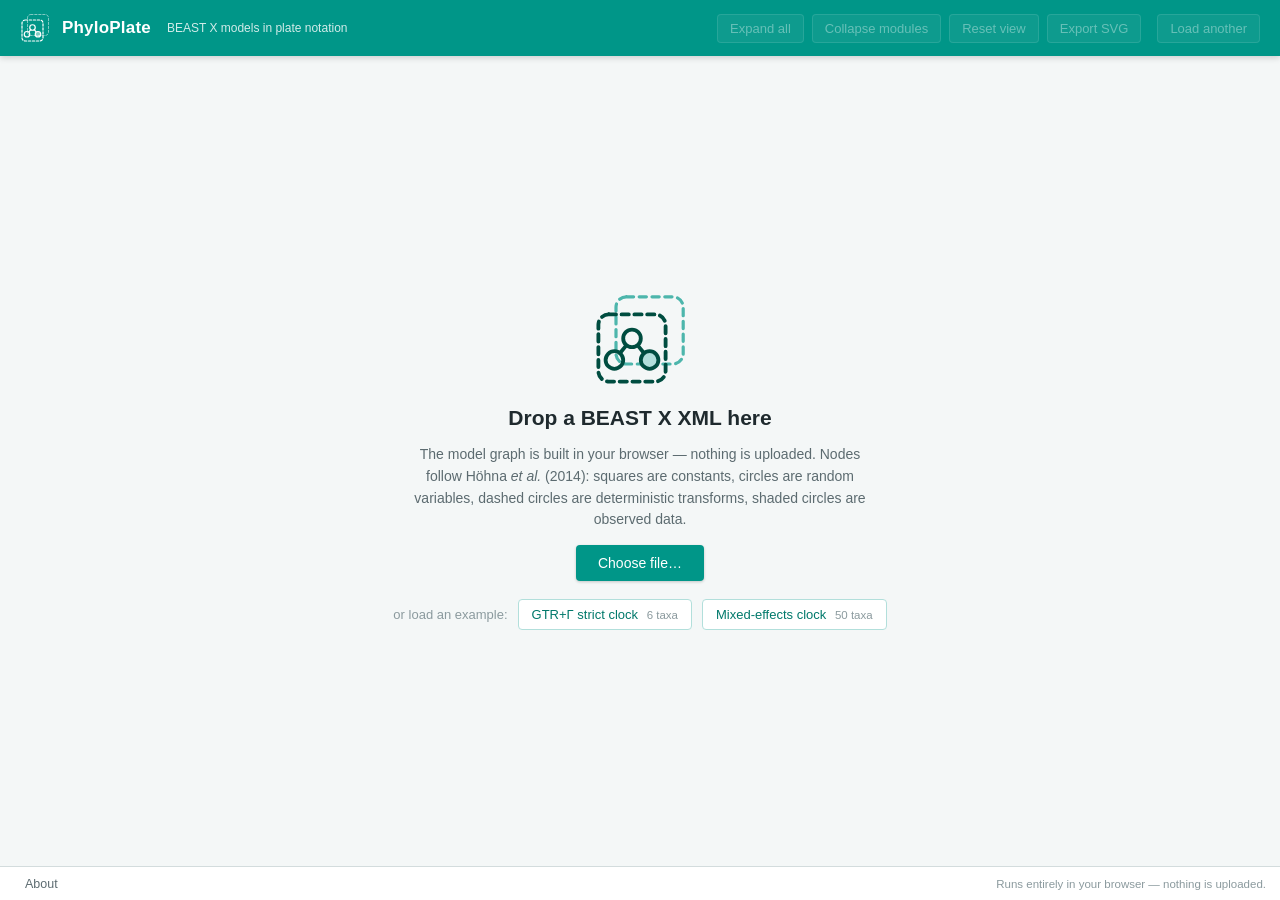
==== index.html @ 96312101 "add About tab" ====
<!DOCTYPE html>
<html lang="en">
<head>
<meta charset="utf-8">
<meta name="viewport" content="width=device-width, initial-scale=1">
<title>PhyloPlate — BEAST X model viewer</title>
<meta name="description" content="Turn a BEAST X XML into a plate diagram and the
  written-out probabilistic model, in your browser.">

<link rel="icon" href="favicon.ico" sizes="16x16 32x32 48x48">
<link rel="icon" href="assets/icon.svg" type="image/svg+xml">
<link rel="apple-touch-icon" href="assets/apple-touch-icon.png">

<meta property="og:type" content="website">
<meta property="og:title" content="PhyloPlate">
<meta property="og:description" content="Bayesian phylogenetic models from BEAST X
  XML, as plate diagrams and probabilistic notation.">
<meta property="og:image" content="https://sebastianduchene.github.io/phyloplate/assets/og-image.png">
<meta property="og:url" content="https://sebastianduchene.github.io/phyloplate/">
<meta name="twitter:card" content="summary_large_image">

<link rel="stylesheet" href="css/style.css">
</head>
<body>

<!-- Shown until app.js evaluates.  If the page is opened over file:// the
     browser blocks ES modules and no script runs at all, so this stays up
     and explains why instead of leaving a dead-looking page. -->
<div class="boot" id="boot">
  <div class="boot-card">
    <img src="assets/logo.svg" alt="" width="52" height="52" class="boot-mark">
    <h2>PhyloPlate did not start</h2>
    <p id="boot-why">
      This page is being opened directly from disk (<code>file://</code>).
      Browsers refuse to load ES modules over <code>file://</code>, so none of
      the app's code ran.
    </p>
    <p>Serve the folder over http instead:</p>
    <pre>cd <span id="boot-dir">app</span>
./serve.sh</pre>
    <p class="boot-foot">then open the <code>http://localhost:…</code> address it prints.</p>
  </div>
</div>

<div class="app">

  <header class="bar">
    <a class="brand" href="https://github.com/sebastianduchene/phyloplate"
       target="_blank" rel="noopener noreferrer"
       title="PhyloPlate on GitHub" aria-label="PhyloPlate on GitHub">
      <img src="assets/logo-reversed.svg" alt="" width="30" height="30">
    </a>
    <h1>PhyloPlate</h1>
    <span class="sub">BEAST X models in plate notation</span>

    <nav class="tabs" id="tabs" hidden>
      <button class="tab active" data-tab="diagram">Diagram</button>
      <button class="tab" data-tab="notation">Notation</button>
    </nav>

    <span class="spacer"></span>
    <span class="tab-tools" data-for="diagram">
      <button id="btn-expand" disabled>Expand all</button>
      <button id="btn-collapse" disabled>Collapse modules</button>
      <button id="btn-reset" disabled>Reset view</button>
      <button id="btn-svg" disabled>Export SVG</button>
    </span>
    <span class="tab-tools" data-for="notation" hidden>
      <button id="btn-latex">Copy LaTeX</button>
    </span>
    <button id="btn-clear" disabled>Load another</button>
  </header>

  <div class="main">
    <aside id="aside" class="empty">
      <h2>Model</h2>
      <div class="meta-grid" id="meta"></div>

      <div class="diagram-only">
      <h2>Modules</h2>
      <div class="mod-list" id="modules"></div>
      <div class="hint">Click a module to collapse it into a single box, as in
        Fig. 8a of Höhna et al. Click the box again to expand.</div>

      <h2>View</h2>
      <label class="toggle"><input type="checkbox" id="chk-modules">
        Module outlines</label>
      <label class="toggle"><input type="checkbox" id="chk-machinery">
        Statistics &amp; gradients</label>
      <div class="hint">Logged summary statistics and HMC gradient elements are
        inference machinery, not part of the generative model.</div>

      <h2>Legend</h2>
      <div class="legend" id="legend"></div>
      </div>
    </aside>

    <div class="canvas" id="canvas">
      <svg id="svg"></svg>
      <div class="notation-pane" id="notation" hidden></div>
      <div class="drop" id="drop">
        <img class="drop-mark" src="assets/logo.svg" alt="" width="96" height="96">
        <h2>Drop a BEAST X XML here</h2>
        <p>The model graph is built in your browser — nothing is uploaded.
           Nodes follow Höhna <i>et al.</i> (2014): squares are constants,
           circles are random variables, dashed circles are deterministic
           transforms, shaded circles are observed data.</p>
        <button class="browse" id="btn-browse">Choose file…</button>
        <div class="examples">
          <span>or load an example:</span>
          <button class="example" data-example="gtr-strict-clock-6taxa.xml">
            GTR+Γ strict clock <em>6 taxa</em></button>
          <button class="example" data-example="sim_local_MEclock_MCMC_HMCtuned.xml">
            Mixed-effects clock <em>50 taxa</em></button>
        </div>
        <input type="file" id="file" accept=".xml,text/xml" hidden>
        <div class="err" id="err" hidden></div>
      </div>
    </div>
  </div>

  <!-- Bottom bar.  Each tab opens the <dialog> whose id is `dlg-` + its
       data-dialog, so another panel is markup only. -->
  <footer class="foot">
    <button class="foot-tab" data-dialog="about">About</button>
    <span class="foot-note">Runs entirely in your browser — nothing is uploaded.</span>
  </footer>
</div>

<dialog class="modal" id="dlg-about" aria-labelledby="dlg-about-title">
  <div class="modal-head">
    <img src="assets/logo-reversed.svg" alt="" width="26" height="26">
    <h2 id="dlg-about-title">About PhyloPlate</h2>
    <button class="modal-close" aria-label="Close">&times;</button>
  </div>
  <div class="modal-body">
    <p><b>PhyloPlate</b> turns a BEAST X XML into a readable model. Drop a file
      on the page and read the model back two ways: as a <b>plate diagram</b> in
      the notation of H&ouml;hna <i>et al.</i> (2014), and as the <b>written-out
      probabilistic model</b> &mdash; posterior factorisation, likelihood,
      priors, and deterministic transforms.</p>

    <p>A BEAST XML says exactly what the model is, and says it almost
      unreadably. The generative structure &mdash; what depends on what, which
      variables are sampled, which are transforms, where the data attaches
      &mdash; is spread across a few hundred lines of nested elements and
      <code>idref</code> references. PhyloPlate recovers that structure and
      draws it.</p>

    <p>The graph is built generically from the XML rather than by
      pattern-matching known models, so unfamiliar components still draw; they
      fall back to generic labels where no symbol is known. The notation view
      reuses that same graph &mdash; a factor's conditioning set is just its
      parents in the DAG &mdash; so the two views cannot drift apart.
      <b>Copy LaTeX</b> puts the whole model on the clipboard, ready to paste
      into a manuscript.</p>

    <p>Everything runs in your browser. Your XML is never uploaded; the page has
      no back end and makes no network requests once loaded.</p>

    <h3>Scope</h3>
    <p>PhyloPlate reads <b>BEAST X / BEAST 1.x</b>, the dialect BEAUti v10
      emits. BEAST2 files use the same <code>&lt;beast&gt;</code> root but a
      <code>spec="&hellip;"</code> attribute style; they are detected and
      reported rather than drawn as an empty graph. The layout is heuristic
      &mdash; large models draw correctly, but may need dragging before they are
      presentable.</p>

    <h3>Citation</h3>
    <p class="modal-cite">The notation is from H&ouml;hna S., Heath T.A.,
      Boussau B., Landis M.J., Ronquist F., Huelsenbeck J.P. (2014)
      Probabilistic graphical model representation in phylogenetics.
      <i>Systematic Biology</i> 63(5):753&ndash;771.
      <a href="https://doi.org/10.1093/sysbio/syu039" target="_blank"
         rel="noopener noreferrer">doi:10.1093/sysbio/syu039</a></p>

    <p class="modal-links">
      <a href="https://github.com/sebastianduchene/phyloplate" target="_blank"
         rel="noopener noreferrer">Source code</a>
      <a href="https://beast.community/" target="_blank"
         rel="noopener noreferrer">BEAST X</a>
      <a href="https://github.com/sebastianduchene/phyloplate/blob/main/LICENSE"
         target="_blank" rel="noopener noreferrer">MIT licence</a>
    </p>
  </div>
</dialog>

<div class="tooltip" id="tooltip"></div>

<script src="js/d3.v7.min.js"></script>
<script type="module" src="js/app.js"></script>
</body>
</html>
---- css/style.css ----
/* Palette: Material teal primary / orange accent, as used by Beastiary
   (mkdocs-material, data-md-color-primary="teal" accent="orange"). */

:root {
  --teal-900: #004d40;
  --teal-700: #00796b;
  --teal-600: #00897b;
  --teal-500: #009688;
  --teal-300: #4db6ac;
  --teal-100: #b2dfdb;
  --teal-50:  #e0f2f1;

  --orange:      #ff9100;
  --orange-dark: #e07c00;
  --orange-soft: #fff3e0;

  --fg:      #1f2a2e;
  --fg-mute: #5c6b70;
  --fg-faint:#8b9a9e;
  --bg:      #ffffff;
  --bg-soft: #f4f7f7;
  --bg-sink: #eceff0;
  --line:    #d3dcdd;

  --font: -apple-system, BlinkMacSystemFont, "Segoe UI", Roboto, Helvetica,
          Arial, sans-serif;
  --mono: ui-monospace, "SF Mono", "Roboto Mono", Menlo, Consolas, monospace;
}

* { box-sizing: border-box; }

html, body {
  margin: 0; height: 100%;
  font-family: var(--font);
  color: var(--fg);
  background: var(--bg-soft);
  -webkit-font-smoothing: antialiased;
}

/* ------------------------------------------------------------------ boot */

.boot {
  position: fixed; inset: 0; z-index: 1000;
  display: flex; align-items: center; justify-content: center;
  background: var(--bg-soft); padding: 32px;
}
.boot-card {
  max-width: 560px; background: var(--bg); border: 1px solid var(--line);
  border-top: 4px solid var(--orange); border-radius: 6px;
  padding: 28px 32px; box-shadow: 0 4px 18px rgba(0,0,0,.08);
}
.boot-card .boot-mark { display: block; margin-bottom: 14px; }
.boot-card h2 { margin: 0 0 14px; font-size: 20px; color: var(--teal-900); }
.boot-card p { margin: 0 0 12px; font-size: 14px; line-height: 1.6; color: var(--fg-mute); }
.boot-card code {
  font-family: var(--mono); font-size: 12.5px;
  background: var(--bg-sink); padding: 1px 5px; border-radius: 3px; color: var(--fg);
}
.boot-card pre {
  font-family: var(--mono); font-size: 13px; line-height: 1.6;
  background: #16292c; color: #eaf1f1; padding: 14px 16px;
  border-radius: 4px; overflow-x: auto; margin: 0 0 12px;
}
.boot-card .boot-foot { margin: 0; font-size: 13px; }

.fatal {
  position: fixed; left: 0; right: 0; bottom: 0; z-index: 900;
  background: #8b2f27; color: #fff; padding: 12px 20px;
  font-size: 13px; line-height: 1.5; cursor: pointer;
  box-shadow: 0 -2px 10px rgba(0,0,0,.2);
}

/* ------------------------------------------------------------------ shell */

.app { display: flex; flex-direction: column; height: 100%; }

header.bar {
  display: flex; align-items: center; gap: 16px;
  padding: 0 20px; height: 56px; flex: 0 0 56px;
  background: var(--teal-500);
  color: #fff;
  box-shadow: 0 2px 6px rgba(0,0,0,.16);
  z-index: 20;
}

header.bar .brand {
  display: flex; align-items: center; justify-content: center;
  flex: 0 0 38px; height: 38px; margin: 0 -4px;
  border-radius: 6px; text-decoration: none;
  transition: background .12s, opacity .12s;
}
header.bar .brand:hover { background: rgba(255,255,255,.16); }
header.bar .brand:focus-visible {
  outline: 2px solid #fff; outline-offset: 1px; background: rgba(255,255,255,.16);
}
header.bar .brand img { display: block; }
header.bar h1 {
  font-size: 17px; font-weight: 600; margin: 0 0 0 -4px; letter-spacing: .2px;
}
header.bar .sub { font-size: 12px; opacity: .82; font-weight: 400; }
header.bar .spacer { flex: 1; }

header.bar button {
  font: inherit; font-size: 13px;
  background: rgba(255,255,255,.14);
  color: #fff; border: 1px solid rgba(255,255,255,.28);
  border-radius: 4px; padding: 6px 12px; cursor: pointer;
  transition: background .12s;
}
header.bar button:hover { background: rgba(255,255,255,.26); }
header.bar button:disabled { opacity: .4; cursor: default; }

/* tabs -------------------------------------------------------------------- */

nav.tabs { display: flex; gap: 2px; align-self: stretch; margin-left: 10px; }
/* an author `display` beats the UA rule for [hidden], so restate it */
nav.tabs[hidden] { display: none; }
nav.tabs .tab {
  background: none; border: 0; border-bottom: 3px solid transparent;
  color: rgba(255,255,255,.72); font: inherit; font-size: 13.5px;
  padding: 0 16px; cursor: pointer; border-radius: 0;
  transition: color .12s, border-color .12s;
}
nav.tabs .tab:hover { background: rgba(255,255,255,.1); color: #fff; }
nav.tabs .tab.active {
  color: #fff; font-weight: 600; border-bottom-color: var(--orange);
}

.tab-tools { display: flex; gap: 8px; }
.tab-tools[hidden] { display: none; }

.main { display: flex; flex: 1; min-height: 0; }

/* ------------------------------------------------------------------ aside */

aside {
  width: 288px; flex: 0 0 288px; overflow-y: auto;
  background: var(--bg); border-right: 1px solid var(--line);
  padding: 18px 18px 40px;
}
aside.empty { display: none; }

aside h2 {
  font-size: 11px; text-transform: uppercase; letter-spacing: .9px;
  color: var(--teal-700); margin: 22px 0 9px; font-weight: 700;
}
aside h2:first-child { margin-top: 0; }

.meta-grid { display: grid; grid-template-columns: auto 1fr; gap: 4px 12px; font-size: 12.5px; }
.meta-grid span { color: var(--fg-mute); }
.meta-grid b { font-weight: 600; font-family: var(--mono); font-size: 12px; }

.mod-list { display: flex; flex-direction: column; gap: 5px; }
.mod-item {
  display: flex; align-items: center; gap: 9px;
  padding: 7px 10px; border-radius: 4px; cursor: pointer;
  border: 1px solid var(--line); background: var(--bg);
  font-size: 13px; transition: border-color .12s, background .12s;
}
.mod-item:hover { border-color: var(--teal-300); background: var(--teal-50); }
.mod-item.collapsed { background: var(--orange-soft); border-color: var(--orange); }
.mod-item .swatch { width: 11px; height: 11px; border-radius: 3px; flex: 0 0 11px; }
.mod-item .name { flex: 1; }
.mod-item .count {
  font-family: var(--mono); font-size: 11px; color: var(--fg-faint);
  background: var(--bg-sink); border-radius: 9px; padding: 1px 7px;
}

.legend { display: flex; flex-direction: column; gap: 9px; font-size: 12.5px; }
.legend .row { display: flex; align-items: center; gap: 11px; }
.legend svg { flex: 0 0 34px; }
.legend .desc { color: var(--fg-mute); line-height: 1.35; }
.legend .desc b { color: var(--fg); font-weight: 600; display: block; }

.toggle { display: flex; align-items: center; gap: 8px; font-size: 13px; cursor: pointer; margin: 6px 0; }
.toggle input { accent-color: var(--teal-500); width: 15px; height: 15px; cursor: pointer; }

.hint { font-size: 12px; color: var(--fg-faint); line-height: 1.5; margin-top: 6px; }

/* ------------------------------------------------------------------ canvas */

.canvas { position: relative; flex: 1; min-width: 0; background: var(--bg-soft); }
.canvas svg { width: 100%; height: 100%; display: block; cursor: grab; }
.canvas svg:active { cursor: grabbing; }

/* dropzone ---------------------------------------------------------------- */

.drop {
  position: absolute; inset: 0; display: flex; flex-direction: column;
  align-items: center; justify-content: center; gap: 14px; text-align: center;
  background: var(--bg-soft); z-index: 10; padding: 40px;
}
.drop h2 { margin: 0; font-size: 21px; font-weight: 600; }
.drop p { margin: 0; color: var(--fg-mute); font-size: 14px; max-width: 460px; line-height: 1.55; }
.drop .browse {
  font: inherit; font-size: 14px; font-weight: 500;
  background: var(--teal-500); color: #fff; border: 0; border-radius: 4px;
  padding: 10px 22px; cursor: pointer; box-shadow: 0 1px 3px rgba(0,0,0,.2);
  transition: background .12s;
}
.drop .browse:hover { background: var(--teal-600); }
.drop .drop-mark {
  display: block; margin-bottom: 4px;
  transition: transform .15s ease;
}

.drop .examples {
  display: flex; align-items: center; gap: 10px; flex-wrap: wrap;
  justify-content: center; margin-top: 4px;
}
.drop .examples > span { font-size: 13px; color: var(--fg-faint); }
.drop .example {
  font: inherit; font-size: 13px; color: var(--teal-700);
  background: var(--bg); border: 1px solid var(--teal-100);
  border-radius: 4px; padding: 7px 13px; cursor: pointer;
  transition: border-color .12s, background .12s;
}
.drop .example:hover { border-color: var(--teal-500); background: var(--teal-50); }
.drop .example em {
  font-style: normal; color: var(--fg-faint); font-size: 11.5px; margin-left: 5px;
}

.canvas.dragover .drop { background: var(--teal-50); }
.canvas.dragover .drop .drop-mark { transform: scale(1.06); }

.err {
  margin-top: 10px; padding: 11px 15px; border-radius: 4px; max-width: 520px;
  background: #fdecea; border: 1px solid #f5c6c2; color: #8b2f27;
  font-size: 13px; line-height: 1.5; text-align: left;
}

/* ------------------------------------------------------------------ graph */

.plate-rect {
  fill: none; stroke: var(--fg-mute); stroke-width: 1.6;
  stroke-dasharray: 7 5;
}
.plate-rect.plate-tree { stroke: var(--teal-700); stroke-dasharray: 10 5; stroke-width: 2; }
.plate-label {
  font-family: var(--font); font-size: 12px; font-style: italic;
  fill: var(--fg-mute);
}

.hull-shape {
  fill: var(--teal-500); fill-opacity: .06;
  stroke: var(--teal-300); stroke-opacity: .55; stroke-width: 1.2;
}
.hull-label {
  font-family: var(--font); font-size: 11px; font-weight: 700;
  letter-spacing: .7px; text-transform: uppercase;
  fill: var(--teal-700); fill-opacity: .8;
}

.edge { fill: none; stroke: #7a8a8e; stroke-width: 1.5; }
.edge-dashed { stroke-dasharray: 5 4; }
.edge.hi { stroke: var(--orange); stroke-width: 2.4; }
.edge.dim { stroke-opacity: .13; }
.arrow { fill: #7a8a8e; }
.arrow-hi { fill: var(--orange); }
.arrow-dim { fill: #7a8a8e; fill-opacity: .13; }

.node { cursor: grab; }
.node.dragging { cursor: grabbing; }
.node.dim { opacity: .2; }
.node:hover .node-shape { stroke: var(--orange); stroke-width: 2.6; }

.node-shape { fill: #fff; stroke: var(--teal-900); stroke-width: 1.8; }
.node-stochastic .node-shape { fill: #fff; }
.node-constant .node-shape { fill: #fff; stroke: var(--fg); stroke-width: 1.6; }
.node-deterministic .node-shape { fill: #fff; stroke-dasharray: 4.5 3.5; }
.node-clamped .node-shape { fill: var(--teal-100); }
.node-clamped .node-inner { fill: none; stroke: var(--teal-700); stroke-width: 1; }
.node-factor .node-shape { fill: var(--orange-soft); stroke: var(--orange-dark); stroke-width: 1.6; }
.node-module .node-shape { fill: var(--teal-500); stroke: var(--teal-700); stroke-width: 2; }

.node-text {
  font-family: var(--font); font-size: 13px; fill: var(--fg);
  pointer-events: none; user-select: none;
}
.node-module .node-text { fill: #fff; font-weight: 600; font-size: 14px; }
.node-module .node-sub { font-size: 10px; font-weight: 400; fill: rgba(255,255,255,.85); }
.node-caption { font-size: 10.5px; fill: var(--fg-mute); font-family: var(--mono); }
.node-factor .node-text { font-size: 11.5px; fill: var(--orange-dark); font-weight: 600; }
.node-constant .node-text { font-size: 11px; font-family: var(--mono); }

/* ------------------------------------------------------------------ notation */

.notation-pane {
  position: absolute; inset: 0; overflow-y: auto;
  background: var(--bg-soft); padding: 34px 40px 80px;
}
.notation-pane[hidden] { display: none; }

.notation { max-width: 900px; margin: 0 auto; }

.notation section { margin-bottom: 36px; }
.notation h3 {
  font-size: 11px; text-transform: uppercase; letter-spacing: 1px;
  color: var(--teal-700); font-weight: 700;
  margin: 0 0 12px; padding-bottom: 7px;
  border-bottom: 1px solid var(--line);
}
.notation .note {
  font-size: 12.5px; color: var(--fg-mute); line-height: 1.6; margin: 10px 0 0;
}
.notation .note code {
  font-family: var(--mono); font-size: 11.5px;
  background: var(--bg-sink); padding: 1px 5px; border-radius: 3px;
}

/* the posterior equation */
.eq-wrap {
  overflow-x: auto; background: var(--bg); border: 1px solid var(--line);
  border-left: 3px solid var(--teal-500); border-radius: 4px; padding: 18px 20px;
}
.eq {
  font-family: Georgia, "Times New Roman", serif; font-size: 16px;
  line-height: 1.9; white-space: nowrap; color: var(--fg);
}

/* one distributional statement per row */
.stmts { display: flex; flex-direction: column; }
.stmt {
  display: grid; grid-template-columns: minmax(58px, auto) 26px 1fr auto;
  align-items: baseline; gap: 10px;
  padding: 7px 10px; border-radius: 4px;
  font-family: Georgia, "Times New Roman", serif; font-size: 15px;
}
.stmts .row { border-radius: 4px; }
.stmts .row:nth-child(odd) { background: rgba(0,150,136,.04); }
.stmt .lhs { text-align: right; font-style: italic; color: var(--teal-900); }
.stmt .op { text-align: center; color: var(--fg-faint); font-style: normal; }
.stmt .rhs { color: var(--fg); }
.stmt .rhs em { font-size: 12px; color: var(--fg-faint); }
.stmt .src {
  font-family: var(--mono); font-size: 10.5px; color: var(--fg-faint);
  justify-self: end; white-space: nowrap; padding-left: 14px;
}

.form {
  margin: 0 10px 8px 88px; padding: 8px 12px;
  background: var(--orange-soft); border-left: 2px solid var(--orange);
  border-radius: 0 4px 4px 0;
  font-family: Georgia, "Times New Roman", serif; font-size: 14px;
}
.form-note {
  display: block; margin-top: 5px;
  font-family: var(--font); font-size: 11.5px; color: var(--fg-mute);
  line-height: 1.5;
}

/* symbol glossary */
table.glossary { border-collapse: collapse; width: 100%; font-size: 12.5px; }
table.glossary th {
  text-align: left; font-size: 10.5px; text-transform: uppercase;
  letter-spacing: .6px; color: var(--fg-faint); font-weight: 600;
  padding: 6px 10px; border-bottom: 1px solid var(--line);
}
table.glossary td { padding: 6px 10px; border-bottom: 1px solid var(--bg-sink); }
table.glossary tr:hover td { background: var(--teal-50); }
.g-sym {
  font-family: Georgia, "Times New Roman", serif; font-size: 15px;
  font-style: italic; color: var(--teal-900); white-space: nowrap;
}
.g-id, .g-el { font-family: var(--mono); font-size: 11.5px; }
.g-el, .g-kind { color: var(--fg-mute); }

/* ------------------------------------------------------------------ footer */

footer.foot {
  display: flex; align-items: center;
  flex: 0 0 34px; height: 34px; padding: 0 14px 0 10px;
  background: var(--bg); border-top: 1px solid var(--line);
  z-index: 20;
}

footer.foot .foot-tab {
  align-self: stretch; margin-top: -1px;   /* the indicator sits on the border */
  font: inherit; font-size: 12.5px; color: var(--fg-mute);
  background: none; border: 0; border-top: 2px solid transparent;
  padding: 0 15px; cursor: pointer;
  transition: color .12s, background .12s, border-color .12s;
}
footer.foot .foot-tab:hover { color: var(--teal-700); background: var(--bg-soft); }
footer.foot .foot-tab.open {
  color: var(--teal-700); font-weight: 600; border-top-color: var(--orange);
}

footer.foot .foot-note {
  margin-left: auto; font-size: 11.5px; color: var(--fg-faint);
}

/* ------------------------------------------------------------------ modal */

dialog.modal {
  width: min(660px, calc(100vw - 40px));
  max-height: calc(100vh - 72px);
  padding: 0; border: 0; border-radius: 6px;
  background: var(--bg); color: var(--fg);
  box-shadow: 0 12px 44px rgba(0,0,0,.3);
  overflow: hidden;
}
dialog.modal::backdrop { background: rgba(10,32,35,.46); }

.modal-head {
  display: flex; align-items: center; gap: 12px;
  padding: 13px 16px; background: var(--teal-500); color: #fff;
}
.modal-head img { display: block; }
.modal-head h2 { flex: 1; margin: 0; font-size: 16px; font-weight: 600; }
.modal-close {
  flex: 0 0 28px; width: 28px; height: 28px;
  font: inherit; font-size: 19px; line-height: 1;
  background: rgba(255,255,255,.14); color: #fff;
  border: 1px solid rgba(255,255,255,.28); border-radius: 4px;
  cursor: pointer; transition: background .12s;
}
.modal-close:hover { background: rgba(255,255,255,.26); }

.modal-body {
  overflow-y: auto; max-height: calc(100vh - 72px - 54px);
  padding: 20px 24px 24px;
  font-size: 13.5px; line-height: 1.62; color: var(--fg-mute);
}
.modal-body p { margin: 0 0 13px; }
.modal-body p:last-child { margin-bottom: 0; }
.modal-body b { color: var(--fg); font-weight: 600; }
.modal-body a { color: var(--teal-700); }
.modal-body code {
  font-family: var(--mono); font-size: 12px; color: var(--fg);
  background: var(--bg-sink); padding: 1px 5px; border-radius: 3px;
}
.modal-body h3 {
  font-size: 11px; text-transform: uppercase; letter-spacing: .9px;
  color: var(--teal-700); font-weight: 700; margin: 22px 0 9px;
  padding-bottom: 6px; border-bottom: 1px solid var(--line);
}
.modal-cite {
  padding: 11px 14px; border-left: 3px solid var(--teal-500);
  background: var(--bg-soft); border-radius: 0 4px 4px 0; font-size: 13px;
}
.modal-links {
  display: flex; flex-wrap: wrap; gap: 20px;
  margin-top: 18px; padding-top: 14px; border-top: 1px solid var(--line);
  font-size: 13px;
}

/* ------------------------------------------------------------------ tooltip */

.tooltip {
  position: fixed; z-index: 100; pointer-events: none;
  opacity: 0; transition: opacity .1s;
  background: #16292c; color: #eaf1f1;
  border-radius: 5px; padding: 10px 13px;
  font-size: 12px; line-height: 1.45; max-width: 380px;
  box-shadow: 0 6px 20px rgba(0,0,0,.3);
}
.tooltip.visible { opacity: 1; }
.tooltip .tt-title {
  font-family: var(--mono); font-size: 12.5px; font-weight: 600;
  color: var(--teal-100); margin-bottom: 6px;
  border-bottom: 1px solid rgba(255,255,255,.14); padding-bottom: 5px;
  word-break: break-all;
}
.tooltip .tt-row { display: flex; gap: 10px; }
.tooltip .tt-row span {
  flex: 0 0 68px; color: #8fa8ab; font-size: 11px; text-transform: uppercase;
  letter-spacing: .4px; padding-top: 1px;
}
.tooltip .tt-row b { font-weight: 500; word-break: break-word; flex: 1; }
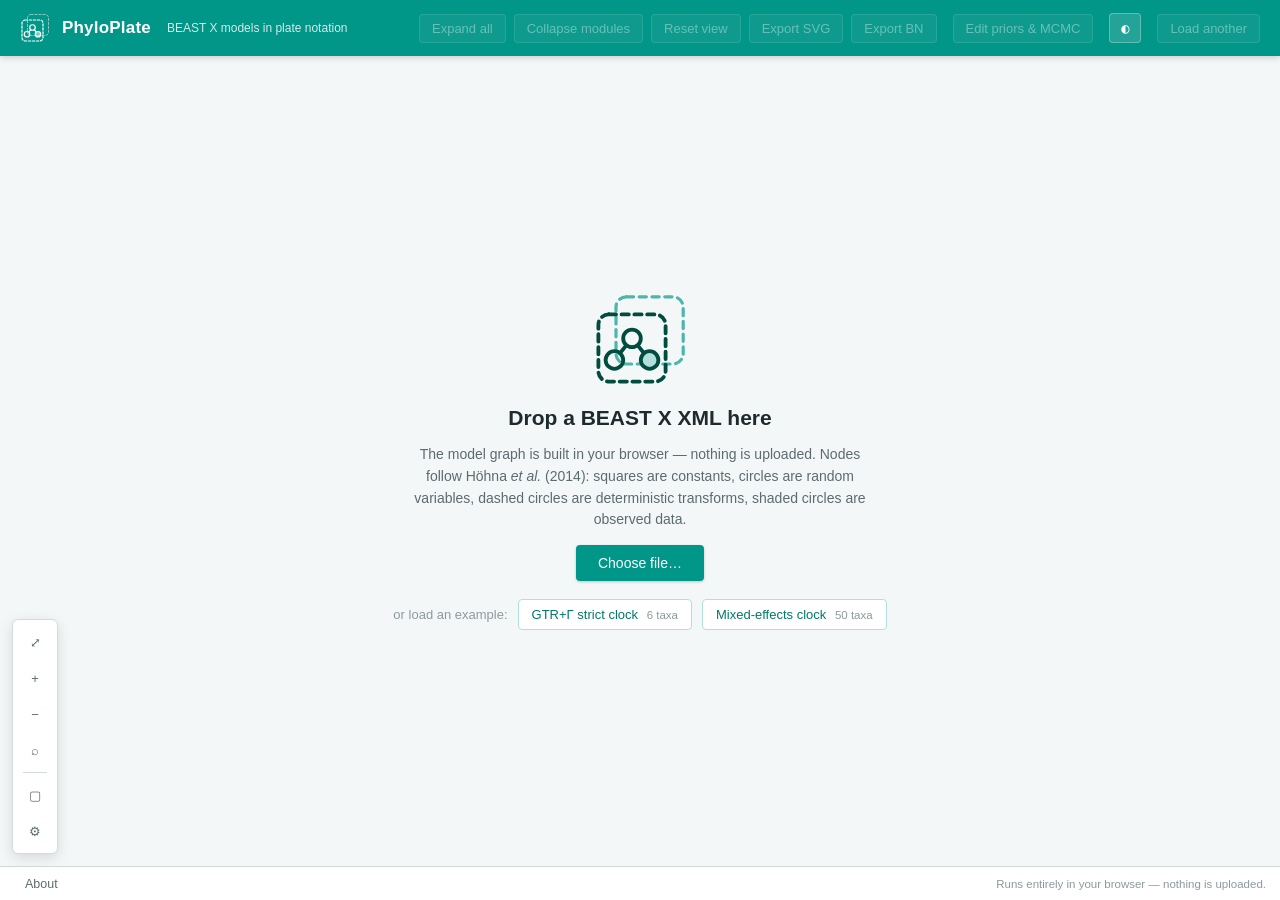
==== commit 7be5757b: "Add MCMC editor and extras; refresh viewer - Add js/mcmc-editor.js: prior/operator/MCMC editor that " ====
--- a/index.html
+++ b/index.html
@@ -45,6 +45,7 @@
 <div class="app">
 
   <header class="bar">
+    <button class="aside-toggle" id="btn-aside" aria-label="Toggle sidebar">≡</button>
     <a class="brand" href="https://github.com/sebastianduchene/phyloplate"
        target="_blank" rel="noopener noreferrer"
        title="PhyloPlate on GitHub" aria-label="PhyloPlate on GitHub">
@@ -52,10 +53,13 @@
     </a>
     <h1>PhyloPlate</h1>
     <span class="sub">BEAST X models in plate notation</span>
+    <span class="filename" id="filename" hidden></span>
 
     <nav class="tabs" id="tabs" hidden>
       <button class="tab active" data-tab="diagram">Diagram</button>
+      <button class="tab" data-tab="source">Source</button>
       <button class="tab" data-tab="notation">Notation</button>
+      <button class="tab" data-tab="compare" id="tab-compare" hidden>Compare</button>
     </nav>
 
     <span class="spacer"></span>
@@ -64,15 +68,25 @@
       <button id="btn-collapse" disabled>Collapse modules</button>
       <button id="btn-reset" disabled>Reset view</button>
       <button id="btn-svg" disabled>Export SVG</button>
+      <button id="btn-bn" disabled>Export BN</button>
     </span>
     <span class="tab-tools" data-for="notation" hidden>
       <button id="btn-latex">Copy LaTeX</button>
     </span>
+    <button id="btn-edit" disabled>Edit priors &amp; MCMC</button>
+    <button id="btn-theme" class="theme-toggle" title="Toggle theme" aria-label="Toggle theme">◐</button>
     <button id="btn-clear" disabled>Load another</button>
   </header>
 
   <div class="main">
+    <div class="drawer-backdrop" id="drawer-backdrop" hidden></div>
     <aside id="aside" class="empty">
+      <div class="search-row" id="search-row" hidden>
+        <input type="search" id="search" placeholder="Find id, tag, or symbol…"
+               autocomplete="off" spellcheck="false">
+        <span class="search-count" id="search-count"></span>
+      </div>
+
       <h2>Model</h2>
       <div class="meta-grid" id="meta"></div>
 
@@ -90,6 +104,9 @@
       <div class="hint">Logged summary statistics and HMC gradient elements are
         inference machinery, not part of the generative model.</div>
 
+      <h2>Priors &amp; Operators</h2>
+      <div class="audit" id="audit"></div>
+
       <h2>Legend</h2>
       <div class="legend" id="legend"></div>
       </div>
@@ -97,7 +114,25 @@
 
     <div class="canvas" id="canvas">
       <svg id="svg"></svg>
+
+      <div class="source-pane" id="source" hidden></div>
+
+      <div class="diff-pane" id="compare" hidden></div>
+
       <div class="notation-pane" id="notation" hidden></div>
+
+      <div class="canvas-toolbar" id="toolbar" hidden>
+        <button class="tool" id="tb-fit"     title="Fit to view" data-hint="F">⤢</button>
+        <button class="tool" id="tb-zoom-in" title="Zoom in"     data-hint="+">+</button>
+        <button class="tool" id="tb-zoom-out" title="Zoom out"  data-hint="−">−</button>
+        <button class="tool" id="tb-search"  title="Search"      data-hint="/">⌕</button>
+        <div class="sep"></div>
+        <button class="tool" id="tb-modules"   title="Module outlines" data-hint="M">▢</button>
+        <button class="tool" id="tb-machinery" title="Show machinery"  data-hint="G">⚙</button>
+      </div>
+
+      <div id="mcmc-editor" hidden></div>
+
       <div class="drop" id="drop">
         <img class="drop-mark" src="assets/logo.svg" alt="" width="96" height="96">
         <h2>Drop a BEAST X XML here</h2>
--- a/css/style.css
+++ b/css/style.css
@@ -25,6 +25,106 @@
   --font: -apple-system, BlinkMacSystemFont, "Segoe UI", Roboto, Helvetica,
           Arial, sans-serif;
   --mono: ui-monospace, "SF Mono", "Roboto Mono", Menlo, Consolas, monospace;
+
+  /* Surface tokens — change with theme. Default light. */
+  --surface-0: var(--bg-soft);
+  --surface-1: var(--bg);
+  --surface-2: var(--bg-sink);
+  --line-strong: var(--line);
+  --text: var(--fg);
+  --text-mute: var(--fg-mute);
+  --text-faint: var(--fg-faint);
+  --node-fill: #fff;
+  --node-stroke: var(--teal-900);
+  --edge: #7a8a8e;
+  --modal-backdrop: rgba(10,32,35,.46);
+  --bar-bg: var(--teal-500);
+  --bar-fg: #fff;
+  --bar-bg-hover: rgba(255,255,255,.26);
+  --bar-button-bg: rgba(255,255,255,.14);
+  --bar-button-border: rgba(255,255,255,.28);
+}
+
+/* Dark theme — flip the surfaces and adjust graph colours for legibility. */
+html[data-theme="dark"] {
+  --bg:      #0f1417;
+  --bg-soft: #0a0e10;
+  --bg-sink: #1a2125;
+  --fg:      #e2ebec;
+  --fg-mute: #9eb2b7;
+  --fg-faint:#6f8286;
+  --line:    #243035;
+
+  --teal-900: #5eead4;
+  --teal-700: #2dd4bf;
+  --teal-600: #14b8a6;
+  --teal-500: #0d9488;
+  --teal-300: #134e4a;
+  --teal-100: #042f2e;
+  --teal-50:  #051f1e;
+
+  --orange:      #fb923c;
+  --orange-dark: #ea580c;
+  --orange-soft: #2b1810;
+
+  --font: -apple-system, BlinkMacSystemFont, "Segoe UI", Roboto, Helvetica,
+          Arial, sans-serif;
+  --mono: ui-monospace, "SF Mono", "Roboto Mono", Menlo, Consolas, monospace;
+
+  --surface-0: var(--bg-soft);
+  --surface-1: var(--bg);
+  --surface-2: var(--bg-sink);
+  --line-strong: var(--line);
+  --text: var(--fg);
+  --text-mute: var(--fg-mute);
+  --text-faint: var(--fg-faint);
+  --node-fill: #18252a;
+  --node-stroke: var(--teal-300);
+  --edge: #5a6f74;
+  --modal-backdrop: rgba(0,0,0,.66);
+  --bar-bg: #051f1e;
+  --bar-fg: var(--fg);
+  --bar-bg-hover: rgba(255,255,255,.07);
+  --bar-button-bg: rgba(255,255,255,.06);
+  --bar-button-border: rgba(255,255,255,.14);
+}
+
+@media (prefers-color-scheme: dark) {
+  html[data-theme="auto"] {
+    --bg:      #0f1417;
+    --bg-soft: #0a0e10;
+    --bg-sink: #1a2125;
+    --fg:      #e2ebec;
+    --fg-mute: #9eb2b7;
+    --fg-faint:#6f8286;
+    --line:    #243035;
+    --teal-900: #5eead4;
+    --teal-700: #2dd4bf;
+    --teal-600: #14b8a6;
+    --teal-500: #0d9488;
+    --teal-300: #134e4a;
+    --teal-100: #042f2e;
+    --teal-50:  #051f1e;
+    --orange:      #fb923c;
+    --orange-dark: #ea580c;
+    --orange-soft: #2b1810;
+    --surface-0: var(--bg-soft);
+    --surface-1: var(--bg);
+    --surface-2: var(--bg-sink);
+    --line-strong: var(--line);
+    --text: var(--fg);
+    --text-mute: var(--fg-mute);
+    --text-faint: var(--fg-faint);
+    --node-fill: #18252a;
+    --node-stroke: var(--teal-300);
+    --edge: #5a6f74;
+    --modal-backdrop: rgba(0,0,0,.66);
+    --bar-bg: #051f1e;
+    --bar-fg: var(--fg);
+    --bar-bg-hover: rgba(255,255,255,.07);
+    --bar-button-bg: rgba(255,255,255,.06);
+    --bar-button-border: rgba(255,255,255,.14);
+  }
 }
 
 * { box-sizing: border-box; }
@@ -32,8 +132,8 @@
 html, body {
   margin: 0; height: 100%;
   font-family: var(--font);
-  color: var(--fg);
-  background: var(--bg-soft);
+  color: var(--text);
+  background: var(--surface-0);
   -webkit-font-smoothing: antialiased;
 }
 
@@ -77,10 +177,11 @@
 header.bar {
   display: flex; align-items: center; gap: 16px;
   padding: 0 20px; height: 56px; flex: 0 0 56px;
-  background: var(--teal-500);
-  color: #fff;
+  background: var(--bar-bg);
+  color: var(--bar-fg);
   box-shadow: 0 2px 6px rgba(0,0,0,.16);
   z-index: 20;
+  position: relative;
 }
 
 header.bar .brand {
@@ -89,26 +190,41 @@
   border-radius: 6px; text-decoration: none;
   transition: background .12s, opacity .12s;
 }
-header.bar .brand:hover { background: rgba(255,255,255,.16); }
+header.bar .brand:hover { background: var(--bar-bg-hover); }
 header.bar .brand:focus-visible {
-  outline: 2px solid #fff; outline-offset: 1px; background: rgba(255,255,255,.16);
+  outline: 2px solid currentColor; outline-offset: 1px; background: var(--bar-bg-hover);
 }
 header.bar .brand img { display: block; }
 header.bar h1 {
   font-size: 17px; font-weight: 600; margin: 0 0 0 -4px; letter-spacing: .2px;
 }
 header.bar .sub { font-size: 12px; opacity: .82; font-weight: 400; }
+header.bar .filename {
+  font-family: var(--mono); font-size: 12px;
+  padding: 4px 10px; margin-left: 6px;
+  border: 1px solid var(--bar-button-border);
+  border-radius: 4px;
+  background: var(--bar-button-bg);
+  max-width: 320px; overflow: hidden;
+  text-overflow: ellipsis; white-space: nowrap;
+}
+header.bar .filename[hidden] { display: none; }
 header.bar .spacer { flex: 1; }
 
 header.bar button {
   font: inherit; font-size: 13px;
-  background: rgba(255,255,255,.14);
-  color: #fff; border: 1px solid rgba(255,255,255,.28);
+  background: var(--bar-button-bg);
+  color: var(--bar-fg); border: 1px solid var(--bar-button-border);
   border-radius: 4px; padding: 6px 12px; cursor: pointer;
   transition: background .12s;
 }
-header.bar button:hover { background: rgba(255,255,255,.26); }
+header.bar button:hover { background: var(--bar-bg-hover); }
 header.bar button:disabled { opacity: .4; cursor: default; }
+
+header.bar .theme-toggle {
+  font-size: 14px; padding: 6px 8px; min-width: 32px;
+  font-family: var(--mono);
+}
 
 /* tabs -------------------------------------------------------------------- */
 
@@ -117,13 +233,13 @@
 nav.tabs[hidden] { display: none; }
 nav.tabs .tab {
   background: none; border: 0; border-bottom: 3px solid transparent;
-  color: rgba(255,255,255,.72); font: inherit; font-size: 13.5px;
+  color: color-mix(in srgb, var(--bar-fg) 72%, transparent); font: inherit; font-size: 13.5px;
   padding: 0 16px; cursor: pointer; border-radius: 0;
-  transition: color .12s, border-color .12s;
-}
-nav.tabs .tab:hover { background: rgba(255,255,255,.1); color: #fff; }
+  transition: color .12s, border-color .12s, background .12s;
+}
+nav.tabs .tab:hover { background: var(--bar-bg-hover); color: var(--bar-fg); }
 nav.tabs .tab.active {
-  color: #fff; font-weight: 600; border-bottom-color: var(--orange);
+  color: var(--bar-fg); font-weight: 600; border-bottom-color: var(--orange);
 }
 
 .tab-tools { display: flex; gap: 8px; }
@@ -134,8 +250,8 @@
 /* ------------------------------------------------------------------ aside */
 
 aside {
-  width: 288px; flex: 0 0 288px; overflow-y: auto;
-  background: var(--bg); border-right: 1px solid var(--line);
+  width: 320px; flex: 0 0 320px; overflow-y: auto;
+  background: var(--surface-1); border-right: 1px solid var(--line-strong);
   padding: 18px 18px 40px;
 }
 aside.empty { display: none; }
@@ -154,7 +270,7 @@
 .mod-item {
   display: flex; align-items: center; gap: 9px;
   padding: 7px 10px; border-radius: 4px; cursor: pointer;
-  border: 1px solid var(--line); background: var(--bg);
+  border: 1px solid var(--line); background: var(--surface-1);
   font-size: 13px; transition: border-color .12s, background .12s;
 }
 .mod-item:hover { border-color: var(--teal-300); background: var(--teal-50); }
@@ -162,24 +278,24 @@
 .mod-item .swatch { width: 11px; height: 11px; border-radius: 3px; flex: 0 0 11px; }
 .mod-item .name { flex: 1; }
 .mod-item .count {
-  font-family: var(--mono); font-size: 11px; color: var(--fg-faint);
-  background: var(--bg-sink); border-radius: 9px; padding: 1px 7px;
+  font-family: var(--mono); font-size: 11px; color: var(--text-faint);
+  background: var(--surface-2); border-radius: 9px; padding: 1px 7px;
 }
 
 .legend { display: flex; flex-direction: column; gap: 9px; font-size: 12.5px; }
 .legend .row { display: flex; align-items: center; gap: 11px; }
 .legend svg { flex: 0 0 34px; }
-.legend .desc { color: var(--fg-mute); line-height: 1.35; }
-.legend .desc b { color: var(--fg); font-weight: 600; display: block; }
+.legend .desc { color: var(--text-mute); line-height: 1.35; }
+.legend .desc b { color: var(--text); font-weight: 600; display: block; }
 
 .toggle { display: flex; align-items: center; gap: 8px; font-size: 13px; cursor: pointer; margin: 6px 0; }
 .toggle input { accent-color: var(--teal-500); width: 15px; height: 15px; cursor: pointer; }
 
-.hint { font-size: 12px; color: var(--fg-faint); line-height: 1.5; margin-top: 6px; }
+.hint { font-size: 12px; color: var(--text-faint); line-height: 1.5; margin-top: 6px; }
 
 /* ------------------------------------------------------------------ canvas */
 
-.canvas { position: relative; flex: 1; min-width: 0; background: var(--bg-soft); }
+.canvas { position: relative; flex: 1; min-width: 0; background: var(--surface-0); }
 .canvas svg { width: 100%; height: 100%; display: block; cursor: grab; }
 .canvas svg:active { cursor: grabbing; }
 
@@ -188,7 +304,7 @@
 .drop {
   position: absolute; inset: 0; display: flex; flex-direction: column;
   align-items: center; justify-content: center; gap: 14px; text-align: center;
-  background: var(--bg-soft); z-index: 10; padding: 40px;
+  background: var(--surface-0); z-index: 10; padding: 40px;
 }
 .drop h2 { margin: 0; font-size: 21px; font-weight: 600; }
 .drop p { margin: 0; color: var(--fg-mute); font-size: 14px; max-width: 460px; line-height: 1.55; }
@@ -232,13 +348,13 @@
 /* ------------------------------------------------------------------ graph */
 
 .plate-rect {
-  fill: none; stroke: var(--fg-mute); stroke-width: 1.6;
+  fill: none; stroke: var(--text-mute); stroke-width: 1.6;
   stroke-dasharray: 7 5;
 }
 .plate-rect.plate-tree { stroke: var(--teal-700); stroke-dasharray: 10 5; stroke-width: 2; }
 .plate-label {
   font-family: var(--font); font-size: 12px; font-style: italic;
-  fill: var(--fg-mute);
+  fill: var(--text-mute);
 }
 
 .hull-shape {
@@ -251,35 +367,36 @@
   fill: var(--teal-700); fill-opacity: .8;
 }
 
-.edge { fill: none; stroke: #7a8a8e; stroke-width: 1.5; }
+.edge { fill: none; stroke: var(--edge); stroke-width: 1.5; }
 .edge-dashed { stroke-dasharray: 5 4; }
 .edge.hi { stroke: var(--orange); stroke-width: 2.4; }
 .edge.dim { stroke-opacity: .13; }
-.arrow { fill: #7a8a8e; }
+.arrow { fill: var(--edge); }
 .arrow-hi { fill: var(--orange); }
-.arrow-dim { fill: #7a8a8e; fill-opacity: .13; }
+.arrow-dim { fill: var(--edge); fill-opacity: .13; }
 
 .node { cursor: grab; }
 .node.dragging { cursor: grabbing; }
 .node.dim { opacity: .2; }
 .node:hover .node-shape { stroke: var(--orange); stroke-width: 2.6; }
-
-.node-shape { fill: #fff; stroke: var(--teal-900); stroke-width: 1.8; }
-.node-stochastic .node-shape { fill: #fff; }
-.node-constant .node-shape { fill: #fff; stroke: var(--fg); stroke-width: 1.6; }
-.node-deterministic .node-shape { fill: #fff; stroke-dasharray: 4.5 3.5; }
+.node.hi .node-shape { stroke: var(--orange); stroke-width: 2.6; }
+
+.node-shape { fill: var(--node-fill); stroke: var(--node-stroke); stroke-width: 1.8; }
+.node-stochastic .node-shape { fill: var(--node-fill); }
+.node-constant .node-shape { fill: var(--node-fill); stroke: var(--text); stroke-width: 1.6; }
+.node-deterministic .node-shape { fill: var(--node-fill); stroke-dasharray: 4.5 3.5; }
 .node-clamped .node-shape { fill: var(--teal-100); }
 .node-clamped .node-inner { fill: none; stroke: var(--teal-700); stroke-width: 1; }
 .node-factor .node-shape { fill: var(--orange-soft); stroke: var(--orange-dark); stroke-width: 1.6; }
 .node-module .node-shape { fill: var(--teal-500); stroke: var(--teal-700); stroke-width: 2; }
 
 .node-text {
-  font-family: var(--font); font-size: 13px; fill: var(--fg);
+  font-family: var(--font); font-size: 13px; fill: var(--text);
   pointer-events: none; user-select: none;
 }
 .node-module .node-text { fill: #fff; font-weight: 600; font-size: 14px; }
 .node-module .node-sub { font-size: 10px; font-weight: 400; fill: rgba(255,255,255,.85); }
-.node-caption { font-size: 10.5px; fill: var(--fg-mute); font-family: var(--mono); }
+.node-caption { font-size: 10.5px; fill: var(--text-mute); font-family: var(--mono); }
 .node-factor .node-text { font-size: 11.5px; fill: var(--orange-dark); font-weight: 600; }
 .node-constant .node-text { font-size: 11px; font-family: var(--mono); }
 
@@ -287,7 +404,7 @@
 
 .notation-pane {
   position: absolute; inset: 0; overflow-y: auto;
-  background: var(--bg-soft); padding: 34px 40px 80px;
+  background: var(--surface-0); padding: 34px 40px 80px;
 }
 .notation-pane[hidden] { display: none; }
 
@@ -299,23 +416,36 @@
   color: var(--teal-700); font-weight: 700;
   margin: 0 0 12px; padding-bottom: 7px;
   border-bottom: 1px solid var(--line);
-}
+  display: flex; align-items: center; gap: 8px; cursor: pointer;
+  user-select: none;
+}
+.notation h3:hover { color: var(--teal-600); }
+.notation h3 .chevron {
+  display: inline-block; width: 0; height: 0;
+  border-left: 5px solid currentColor;
+  border-top: 4px solid transparent;
+  border-bottom: 4px solid transparent;
+  transition: transform .15s;
+  flex: 0 0 5px;
+}
+.notation section.collapsed h3 .chevron { transform: rotate(-90deg); }
+.notation section.collapsed > :not(h3) { display: none; }
 .notation .note {
-  font-size: 12.5px; color: var(--fg-mute); line-height: 1.6; margin: 10px 0 0;
+  font-size: 12.5px; color: var(--text-mute); line-height: 1.6; margin: 10px 0 0;
 }
 .notation .note code {
   font-family: var(--mono); font-size: 11.5px;
-  background: var(--bg-sink); padding: 1px 5px; border-radius: 3px;
+  background: var(--surface-2); padding: 1px 5px; border-radius: 3px;
 }
 
 /* the posterior equation */
 .eq-wrap {
-  overflow-x: auto; background: var(--bg); border: 1px solid var(--line);
+  overflow-x: auto; background: var(--surface-1); border: 1px solid var(--line);
   border-left: 3px solid var(--teal-500); border-radius: 4px; padding: 18px 20px;
 }
 .eq {
   font-family: Georgia, "Times New Roman", serif; font-size: 16px;
-  line-height: 1.9; white-space: nowrap; color: var(--fg);
+  line-height: 1.9; white-space: nowrap; color: var(--text);
 }
 
 /* one distributional statement per row */
@@ -327,13 +457,13 @@
   font-family: Georgia, "Times New Roman", serif; font-size: 15px;
 }
 .stmts .row { border-radius: 4px; }
-.stmts .row:nth-child(odd) { background: rgba(0,150,136,.04); }
+.stmts .row:nth-child(odd) { background: color-mix(in srgb, var(--teal-500) 5%, transparent); }
 .stmt .lhs { text-align: right; font-style: italic; color: var(--teal-900); }
-.stmt .op { text-align: center; color: var(--fg-faint); font-style: normal; }
-.stmt .rhs { color: var(--fg); }
-.stmt .rhs em { font-size: 12px; color: var(--fg-faint); }
+.stmt .op { text-align: center; color: var(--text-faint); font-style: normal; }
+.stmt .rhs { color: var(--text); }
+.stmt .rhs em { font-size: 12px; color: var(--text-faint); }
 .stmt .src {
-  font-family: var(--mono); font-size: 10.5px; color: var(--fg-faint);
+  font-family: var(--mono); font-size: 10.5px; color: var(--text-faint);
   justify-self: end; white-space: nowrap; padding-left: 14px;
 }
 
@@ -353,10 +483,10 @@
 table.glossary { border-collapse: collapse; width: 100%; font-size: 12.5px; }
 table.glossary th {
   text-align: left; font-size: 10.5px; text-transform: uppercase;
-  letter-spacing: .6px; color: var(--fg-faint); font-weight: 600;
+  letter-spacing: .6px; color: var(--text-faint); font-weight: 600;
   padding: 6px 10px; border-bottom: 1px solid var(--line);
 }
-table.glossary td { padding: 6px 10px; border-bottom: 1px solid var(--bg-sink); }
+table.glossary td { padding: 6px 10px; border-bottom: 1px solid var(--surface-2); }
 table.glossary tr:hover td { background: var(--teal-50); }
 .g-sym {
   font-family: Georgia, "Times New Roman", serif; font-size: 15px;
@@ -370,24 +500,24 @@
 footer.foot {
   display: flex; align-items: center;
   flex: 0 0 34px; height: 34px; padding: 0 14px 0 10px;
-  background: var(--bg); border-top: 1px solid var(--line);
+  background: var(--surface-1); border-top: 1px solid var(--line-strong);
   z-index: 20;
 }
 
 footer.foot .foot-tab {
   align-self: stretch; margin-top: -1px;   /* the indicator sits on the border */
-  font: inherit; font-size: 12.5px; color: var(--fg-mute);
+  font: inherit; font-size: 12.5px; color: var(--text-mute);
   background: none; border: 0; border-top: 2px solid transparent;
   padding: 0 15px; cursor: pointer;
   transition: color .12s, background .12s, border-color .12s;
 }
-footer.foot .foot-tab:hover { color: var(--teal-700); background: var(--bg-soft); }
+footer.foot .foot-tab:hover { color: var(--teal-700); background: var(--surface-0); }
 footer.foot .foot-tab.open {
   color: var(--teal-700); font-weight: 600; border-top-color: var(--orange);
 }
 
 footer.foot .foot-note {
-  margin-left: auto; font-size: 11.5px; color: var(--fg-faint);
+  margin-left: auto; font-size: 11.5px; color: var(--text-faint);
 }
 
 /* ------------------------------------------------------------------ modal */
@@ -396,39 +526,39 @@
   width: min(660px, calc(100vw - 40px));
   max-height: calc(100vh - 72px);
   padding: 0; border: 0; border-radius: 6px;
-  background: var(--bg); color: var(--fg);
+  background: var(--surface-1); color: var(--text);
   box-shadow: 0 12px 44px rgba(0,0,0,.3);
   overflow: hidden;
 }
-dialog.modal::backdrop { background: rgba(10,32,35,.46); }
+dialog.modal::backdrop { background: var(--modal-backdrop); }
 
 .modal-head {
   display: flex; align-items: center; gap: 12px;
-  padding: 13px 16px; background: var(--teal-500); color: #fff;
+  padding: 13px 16px; background: var(--bar-bg); color: var(--bar-fg);
 }
 .modal-head img { display: block; }
 .modal-head h2 { flex: 1; margin: 0; font-size: 16px; font-weight: 600; }
 .modal-close {
   flex: 0 0 28px; width: 28px; height: 28px;
   font: inherit; font-size: 19px; line-height: 1;
-  background: rgba(255,255,255,.14); color: #fff;
-  border: 1px solid rgba(255,255,255,.28); border-radius: 4px;
+  background: var(--bar-button-bg); color: var(--bar-fg);
+  border: 1px solid var(--bar-button-border); border-radius: 4px;
   cursor: pointer; transition: background .12s;
 }
-.modal-close:hover { background: rgba(255,255,255,.26); }
+.modal-close:hover { background: var(--bar-bg-hover); }
 
 .modal-body {
   overflow-y: auto; max-height: calc(100vh - 72px - 54px);
   padding: 20px 24px 24px;
-  font-size: 13.5px; line-height: 1.62; color: var(--fg-mute);
+  font-size: 13.5px; line-height: 1.62; color: var(--text-mute);
 }
 .modal-body p { margin: 0 0 13px; }
 .modal-body p:last-child { margin-bottom: 0; }
-.modal-body b { color: var(--fg); font-weight: 600; }
+.modal-body b { color: var(--text); font-weight: 600; }
 .modal-body a { color: var(--teal-700); }
 .modal-body code {
-  font-family: var(--mono); font-size: 12px; color: var(--fg);
-  background: var(--bg-sink); padding: 1px 5px; border-radius: 3px;
+  font-family: var(--mono); font-size: 12px; color: var(--text);
+  background: var(--surface-2); padding: 1px 5px; border-radius: 3px;
 }
 .modal-body h3 {
   font-size: 11px; text-transform: uppercase; letter-spacing: .9px;
@@ -437,7 +567,7 @@
 }
 .modal-cite {
   padding: 11px 14px; border-left: 3px solid var(--teal-500);
-  background: var(--bg-soft); border-radius: 0 4px 4px 0; font-size: 13px;
+  background: var(--surface-0); border-radius: 0 4px 4px 0; font-size: 13px;
 }
 .modal-links {
   display: flex; flex-wrap: wrap; gap: 20px;
@@ -468,3 +598,412 @@
   letter-spacing: .4px; padding-top: 1px;
 }
 .tooltip .tt-row b { font-weight: 500; word-break: break-word; flex: 1; }
+
+/* ------------------------------------------------------------------ search */
+
+.search-row {
+  display: flex; align-items: center; gap: 6px;
+  margin-bottom: 14px;
+  position: relative;
+}
+.search-row input {
+  flex: 1; min-width: 0;
+  font: inherit; font-size: 13px;
+  padding: 6px 10px;
+  border: 1px solid var(--line);
+  border-radius: 4px;
+  background: var(--surface-1);
+  color: var(--text);
+  outline: none;
+  transition: border-color .12s, box-shadow .12s;
+}
+.search-row input:focus {
+  border-color: var(--teal-500);
+  box-shadow: 0 0 0 2px color-mix(in srgb, var(--teal-500) 18%, transparent);
+}
+.search-row .search-count {
+  font-family: var(--mono); font-size: 11px; color: var(--text-faint);
+  min-width: 36px; text-align: right;
+}
+.search-row .clear-search {
+  position: absolute; right: 4px; top: 50%; transform: translateY(-50%);
+  font: inherit; font-size: 13px; line-height: 1;
+  background: none; border: 0; color: var(--text-faint);
+  cursor: pointer; padding: 4px 7px; border-radius: 3px;
+}
+.search-row .clear-search:hover { background: var(--surface-2); color: var(--text); }
+.search-row.hidden { display: none; }
+
+.match-hi {
+  outline: 2px solid var(--orange);
+  outline-offset: 2px;
+  border-radius: 4px;
+}
+
+/* ------------------------------------------------------------------ audit */
+
+.audit {
+  display: flex; flex-direction: column; gap: 16px;
+  margin-top: 8px;
+}
+.audit h3 {
+  font-size: 11px; text-transform: uppercase; letter-spacing: .9px;
+  color: var(--teal-700); font-weight: 700;
+  margin: 0 0 8px; padding-bottom: 6px;
+  border-bottom: 1px solid var(--line);
+  display: flex; align-items: baseline; justify-content: space-between;
+}
+.audit h3 .audit-count {
+  font-family: var(--mono); font-size: 10.5px;
+  color: var(--text-faint); letter-spacing: 0;
+  text-transform: none; font-weight: 500;
+}
+table.audit-table {
+  border-collapse: collapse; width: 100%; font-size: 12px;
+}
+table.audit-table th, table.audit-table td {
+  padding: 5px 8px; text-align: left; vertical-align: top;
+  border-bottom: 1px solid var(--surface-2);
+}
+table.audit-table th {
+  font-size: 10.5px; color: var(--text-faint);
+  font-weight: 600; text-transform: uppercase; letter-spacing: .5px;
+}
+table.audit-table td.audit-id {
+  font-family: var(--mono); font-size: 11.5px; color: var(--teal-700);
+  word-break: break-all;
+}
+table.audit-table td.audit-detail {
+  font-family: var(--mono); font-size: 11px; color: var(--text-mute);
+  word-break: break-word;
+}
+table.audit-table tr.match-hi td {
+  background: color-mix(in srgb, var(--orange) 16%, transparent);
+}
+table.audit-table tr:hover td {
+  background: var(--surface-0);
+  cursor: pointer;
+}
+
+/* ------------------------------------------------------------------ source */
+
+.source-pane {
+  position: absolute; inset: 0; overflow: auto;
+  background: var(--surface-1); padding: 18px 22px;
+  font-family: var(--mono); font-size: 12.5px; line-height: 1.5;
+  display: flex; flex-direction: column;
+}
+.source-pane[hidden] { display: none; }
+.source-pane .src-head {
+  position: sticky; top: -18px;
+  background: var(--surface-1);
+  margin: -18px -22px 12px;
+  padding: 12px 22px;
+  border-bottom: 1px solid var(--line);
+  display: flex; align-items: center; gap: 10px;
+  z-index: 5;
+}
+.source-pane .src-head .src-label {
+  font-family: var(--font); font-size: 12px; color: var(--text-faint);
+}
+.source-pane .src-head .src-current {
+  font-family: var(--mono); font-size: 12px; color: var(--teal-700);
+}
+.source-pane pre.src-body {
+  margin: 0; padding: 0; font: inherit; white-space: pre;
+  flex: 1; min-height: 0;
+}
+.source-pane .src-line {
+  display: grid; grid-template-columns: 42px 1fr;
+  cursor: default;
+}
+.source-pane .src-line:hover { background: color-mix(in srgb, var(--teal-500) 8%, transparent); }
+.source-pane .src-line.hi {
+  background: color-mix(in srgb, var(--orange) 18%, transparent);
+}
+.source-pane .src-line.dim { opacity: .55; }
+.source-pane .src-line .ln {
+  text-align: right; padding-right: 12px;
+  color: var(--text-faint); user-select: none;
+  border-right: 1px solid var(--line);
+}
+.source-pane .src-line.hi .ln {
+  color: var(--orange); font-weight: 600;
+}
+.source-pane .src-line .code { padding-left: 12px; }
+.source-pane .src-line .code .tag { color: var(--teal-700); }
+.source-pane .src-line .code .attr { color: var(--orange-dark); }
+.source-pane .src-line .code .str { color: #2e7d32; }
+.source-pane html[data-theme="dark"] .source-pane .src-line .code .str { color: #84e88e; }
+.source-pane .src-line .code .com { color: var(--text-faint); font-style: italic; }
+
+/* ------------------------------------------------------------------ toolbar */
+
+.canvas-toolbar {
+  position: absolute; bottom: 12px; left: 12px; z-index: 30;
+  display: flex; flex-direction: column; gap: 4px;
+  background: var(--surface-1);
+  border: 1px solid var(--line); border-radius: 6px;
+  padding: 6px; box-shadow: 0 4px 14px rgba(0,0,0,.12);
+  transition: opacity .15s, transform .15s;
+}
+.canvas-toolbar .tool {
+  width: 32px; height: 32px;
+  font: inherit; font-size: 13px;
+  background: var(--surface-1); color: var(--text-mute);
+  border: 0; border-radius: 4px; cursor: pointer;
+  display: flex; align-items: center; justify-content: center;
+  position: relative;
+}
+.canvas-toolbar .tool:hover { background: var(--surface-0); color: var(--text); }
+.canvas-toolbar .tool.active { background: var(--teal-500); color: #fff; }
+.canvas-toolbar .tool[disabled] { opacity: .35; cursor: default; }
+.canvas-toolbar .sep { height: 1px; background: var(--line); margin: 2px 4px; }
+.canvas-toolbar .tool::after {
+  /* the keyboard hint to the right */
+  content: attr(data-hint);
+  position: absolute; left: 100%; top: 50%; transform: translateY(-50%);
+  margin-left: 8px;
+  font-family: var(--mono); font-size: 10.5px;
+  color: var(--text-faint);
+  background: var(--surface-1); border: 1px solid var(--line);
+  padding: 2px 6px; border-radius: 3px;
+  white-space: nowrap; pointer-events: none;
+  opacity: 0; transition: opacity .1s;
+}
+.canvas-toolbar .tool:hover::after { opacity: 1; }
+/* Flash to confirm a keyboard shortcut or toolbar click fired. */
+.canvas-toolbar .tool.flash {
+  background: var(--orange) !important;
+  color: #fff !important;
+  transition: background .05s, color .05s;
+}
+
+/* Transient status message under the toolbar. */
+.status-flash {
+  position: fixed; bottom: 60px; left: 50%;
+  transform: translateX(-50%) translateY(8px);
+  background: var(--teal-900); color: #fff;
+  padding: 6px 14px; border-radius: 4px;
+  font-size: 12.5px;
+  opacity: 0; pointer-events: none;
+  transition: opacity .12s, transform .12s;
+  z-index: 200;
+  box-shadow: 0 4px 14px rgba(0,0,0,.2);
+}
+.status-flash.visible { opacity: 1; transform: translateX(-50%) translateY(0); }
+
+/* ------------------------------------------------------------------ MCMC editor */
+
+.mcmc-editor {
+  position: absolute; inset: 0;
+  display: flex; flex-direction: column;
+  background: var(--surface-0);
+  z-index: 5;
+}
+.mcmc-editor .me-head {
+  display: flex; align-items: center;
+  background: var(--surface-1);
+  border-bottom: 1px solid var(--line-strong);
+  padding: 8px 14px;
+  gap: 12px;
+}
+.mcmc-editor .me-head h2 {
+  margin: 0; font-size: 15px; color: var(--teal-700);
+}
+.mcmc-editor .me-spacer { flex: 1; }
+.mcmc-editor .me-close {
+  font: inherit; font-size: 22px;
+  background: none; border: 0; color: var(--text-mute);
+  cursor: pointer; line-height: 1; padding: 0 6px;
+}
+.mcmc-editor .me-close:hover { color: var(--text); }
+.mcmc-editor .me-export {
+  font: inherit; font-size: 12px;
+  padding: 5px 10px; border-radius: 4px;
+  background: var(--teal-500); color: #fff;
+  border: 0; cursor: pointer;
+}
+.mcmc-editor .me-export:hover { background: var(--teal-700); }
+.mcmc-editor .me-body {
+  flex: 1; overflow-y: auto;
+  padding: 16px 22px 40px;
+  max-width: 920px; width: 100%;
+}
+.mcmc-editor .me-body section {
+  margin-bottom: 24px;
+}
+.mcmc-editor .me-body h3 {
+  font-size: 11px; text-transform: uppercase; letter-spacing: .9px;
+  color: var(--teal-700); font-weight: 700;
+  margin: 6px 0 10px; padding-bottom: 5px;
+  border-bottom: 1px solid var(--line);
+}
+.mcmc-editor .me-count {
+  font-family: var(--mono); font-size: 11px;
+  color: var(--text-faint); margin-left: 4px; font-weight: 400;
+}
+.mcmc-editor .slot {
+  background: var(--surface-1);
+  border: 1px solid var(--line);
+  border-radius: 5px;
+  padding: 9px 12px; margin-bottom: 8px;
+}
+.mcmc-editor .slot .slot-head {
+  display: flex; align-items: center; gap: 10px;
+}
+.mcmc-editor .slot .slot-head strong {
+  font-size: 12.5px; color: var(--text); font-weight: 600;
+  text-transform: none; letter-spacing: 0;
+}
+.mcmc-editor .slot .slot-target {
+  font-family: var(--mono); font-size: 11.5px;
+  color: var(--text-mute);
+  background: var(--surface-2);
+  padding: 1px 6px; border-radius: 3px;
+}
+.mcmc-editor .slot.selected {
+  border-color: var(--teal-500);
+  box-shadow: inset 3px 0 0 var(--orange);
+}
+.mcmc-editor .slot .slot-edit {
+  margin-top: 6px;
+}
+.mcmc-editor .slot .slot-edit summary {
+  cursor: pointer; font-size: 11.5px;
+  color: var(--teal-700); user-select: none;
+  margin-bottom: 4px;
+}
+.mcmc-editor .slot label {
+  display: block; font-size: 11.5px; color: var(--text-mute);
+  margin: 6px 0 2px;
+}
+.mcmc-editor .slot input[type="text"],
+.mcmc-editor .slot input[type="number"],
+.mcmc-editor .slot select {
+  width: 100%; font: inherit; font-size: 12.5px;
+  padding: 4px 7px; border: 1px solid var(--line);
+  border-radius: 4px; background: var(--surface-0);
+  color: var(--text); outline: none;
+  transition: border-color .12s, box-shadow .12s;
+}
+.mcmc-editor .slot input:focus,
+.mcmc-editor .slot select:focus {
+  border-color: var(--teal-500);
+  box-shadow: 0 0 0 2px color-mix(in srgb, var(--teal-500) 18%, transparent);
+}
+.mcmc-editor .hint {
+  font-size: 12px; color: var(--text-faint); font-style: italic;
+  padding: 6px 0;
+}
+
+/* Single unified prior preview pane.  Sits at the top of the editor; the
+ * dropdown chooses which prior's density to draw, and the row that owns
+ * the input the user is currently editing is highlighted as the
+ * "selected" row. */
+.mcmc-editor .me-preview {
+  background: var(--surface-1);
+  border: 1px solid var(--line);
+  border-radius: 6px;
+  padding: 12px 16px;
+  margin-bottom: 22px;
+}
+.mcmc-editor .me-preview-bar {
+  display: flex; align-items: center; gap: 8px;
+  margin-bottom: 8px;
+}
+.mcmc-editor .me-preview-bar label {
+  font-size: 11.5px; text-transform: uppercase; letter-spacing: .9px;
+  color: var(--teal-700); font-weight: 700;
+}
+.mcmc-editor .me-preview-bar select {
+  flex: 1; font: inherit; font-size: 13px;
+  padding: 5px 8px; border: 1px solid var(--line);
+  border-radius: 4px; background: var(--surface-0);
+  color: var(--text);
+}
+.mcmc-editor .me-preview-bar select code {
+  font-family: var(--mono); font-size: 11.5px;
+}
+.mcmc-editor .me-preview-plot {
+  background: var(--surface-0);
+  border: 1px solid var(--line);
+  border-radius: 4px;
+  padding: 6px;
+  color: var(--teal-900);
+}
+.mcmc-editor .me-preview-plot svg {
+  display: block; width: 100%; height: auto;
+  max-height: 260px;
+}
+.mcmc-editor .me-preview-desc {
+  margin: 8px 0 0;
+  font-size: 12.5px; color: var(--text-mute);
+  line-height: 1.5;
+}
+
+/* diff view (model comparison) */
+.diff-pane {
+  position: absolute; inset: 0; overflow: auto;
+  background: var(--surface-0); padding: 20px 28px 60px;
+}
+.diff-pane[hidden] { display: none; }
+.diff-pane h2 {
+  font-size: 14px; color: var(--teal-700); margin: 22px 0 8px;
+}
+.diff-pane h2:first-child { margin-top: 0; }
+.diff-pane table { border-collapse: collapse; width: 100%; font-size: 12.5px; margin-bottom: 18px; }
+.diff-pane th, .diff-pane td { padding: 5px 9px; text-align: left; border-bottom: 1px solid var(--surface-2); vertical-align: top; }
+.diff-pane th {
+  font-size: 10.5px; color: var(--text-faint);
+  text-transform: uppercase; letter-spacing: .5px;
+}
+.diff-pane tr.added { background: color-mix(in srgb, var(--orange) 12%, transparent); }
+.diff-pane tr.removed { background: color-mix(in srgb, #d04040 14%, transparent); }
+.diff-pane tr.changed { background: color-mix(in srgb, var(--teal-500) 10%, transparent); }
+.diff-pane td.id { font-family: var(--mono); font-size: 11.5px; }
+.diff-pane td.label { font-style: italic; }
+
+/* ------------------------------------------------------------------ responsive */
+
+@media (max-width: 920px) {
+  aside {
+    position: absolute; top: 56px; bottom: 34px; left: 0;
+    width: 280px; z-index: 40;
+    transform: translateX(-100%); transition: transform .2s;
+    box-shadow: 4px 0 14px rgba(0,0,0,.18);
+  }
+  aside.drawer-open { transform: translateX(0); }
+  .aside-toggle {
+    display: inline-flex !important;
+    align-items: center; justify-content: center;
+    width: 32px; height: 32px;
+    background: var(--bar-button-bg);
+    border: 1px solid var(--bar-button-border);
+    color: var(--bar-fg); border-radius: 4px;
+    font-size: 14px; cursor: pointer;
+  }
+  .drawer-backdrop {
+    position: fixed; inset: 0; z-index: 35;
+    background: rgba(0,0,0,.3);
+  }
+  .drawer-backdrop[hidden] { display: none; }
+}
+@media (min-width: 921px) {
+  .aside-toggle { display: none !important; }
+}
+.aside-toggle { display: none; }
+
+@media (max-width: 700px) {
+  header.bar h1 { font-size: 15px; }
+  header.bar .sub { display: none; }
+  header.bar .filename { max-width: 160px; }
+}
+
+/* kbd hints shown on focus for keyboard shortcuts */
+kbd.kbd {
+  font-family: var(--mono); font-size: 10.5px;
+  background: var(--surface-2); color: var(--text-mute);
+  padding: 1px 5px; border-radius: 3px;
+  border: 1px solid var(--line);
+}
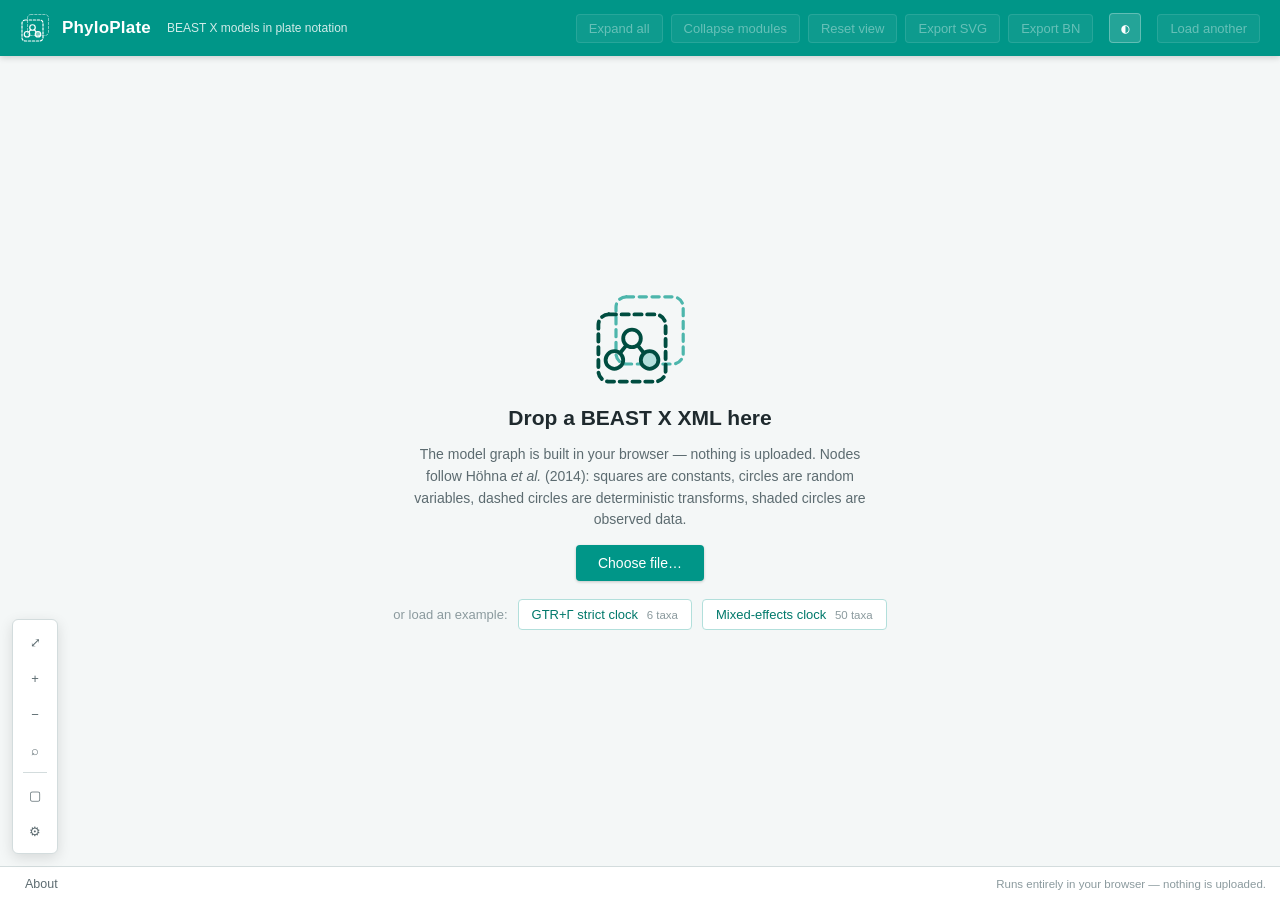
==== commit 1b882f2f: "Editor: orange highlight on all rows + auto-cleanup on reload * McmcEditor: add data-row-key to ever" ====
--- a/index.html
+++ b/index.html
@@ -70,10 +70,12 @@
       <button id="btn-svg" disabled>Export SVG</button>
       <button id="btn-bn" disabled>Export BN</button>
     </span>
+    <span class="tab-tools" data-for="source" hidden>
+      <button id="btn-mcmc-export" disabled>Export XML</button>
+    </span>
     <span class="tab-tools" data-for="notation" hidden>
       <button id="btn-latex">Copy LaTeX</button>
     </span>
-    <button id="btn-edit" disabled>Edit priors &amp; MCMC</button>
     <button id="btn-theme" class="theme-toggle" title="Toggle theme" aria-label="Toggle theme">◐</button>
     <button id="btn-clear" disabled>Load another</button>
   </header>
@@ -115,11 +117,22 @@
     <div class="canvas" id="canvas">
       <svg id="svg"></svg>
 
-      <div class="source-pane" id="source" hidden></div>
+      <div class="source-pane" id="source" hidden>
+        <div class="source-body" id="source-body"></div>
+        <div class="source-mcmc" id="source-mcmc"></div>
+      </div>
 
       <div class="diff-pane" id="compare" hidden></div>
 
       <div class="notation-pane" id="notation" hidden></div>
+
+      <div class="prior-dock" id="prior-dock" hidden>
+        <div class="prior-dock-head">
+          <span class="prior-dock-title">Prior editor</span>
+          <button class="prior-dock-close" id="prior-dock-close" aria-label="Close">&times;</button>
+        </div>
+        <div class="prior-dock-body" id="prior-dock-body"></div>
+      </div>
 
       <div class="canvas-toolbar" id="toolbar" hidden>
         <button class="tool" id="tb-fit"     title="Fit to view" data-hint="F">⤢</button>
@@ -130,8 +143,6 @@
         <button class="tool" id="tb-modules"   title="Module outlines" data-hint="M">▢</button>
         <button class="tool" id="tb-machinery" title="Show machinery"  data-hint="G">⚙</button>
       </div>
-
-      <div id="mcmc-editor" hidden></div>
 
       <div class="drop" id="drop">
         <img class="drop-mark" src="assets/logo.svg" alt="" width="96" height="96">
--- a/css/style.css
+++ b/css/style.css
@@ -687,14 +687,39 @@
 
 /* ------------------------------------------------------------------ source */
 
+/* The source tab is split horizontally: the XML body on the left, the
+ * MCMC form sidebar on the right.  The body scrolls independently of
+ * the sidebar so the form stays put while the user walks through the
+ * file.  At narrow widths the sidebar drops below the body. */
 .source-pane {
   position: absolute; inset: 0; overflow: auto;
-  background: var(--surface-1); padding: 18px 22px;
+  background: var(--surface-1);
+  display: flex; flex-direction: row;
+  align-items: stretch;
+}
+.source-pane[hidden] { display: none; }
+.source-pane .source-body {
+  flex: 1 1 auto; min-width: 0;
+  overflow: auto;
+  padding: 18px 22px;
   font-family: var(--mono); font-size: 12.5px; line-height: 1.5;
   display: flex; flex-direction: column;
 }
-.source-pane[hidden] { display: none; }
-.source-pane .src-head {
+.source-pane .source-mcmc {
+  flex: 0 0 340px;
+  overflow: auto;
+  background: var(--surface-0);
+  border-left: 1px solid var(--line-strong);
+  padding: 14px 16px 24px;
+}
+@media (max-width: 920px) {
+  .source-pane { flex-direction: column; }
+  .source-pane .source-mcmc {
+    flex: 0 0 auto; border-left: 0;
+    border-top: 1px solid var(--line-strong);
+  }
+}
+.source-pane .source-body .src-head {
   position: sticky; top: -18px;
   background: var(--surface-1);
   margin: -18px -22px 12px;
@@ -703,39 +728,39 @@
   display: flex; align-items: center; gap: 10px;
   z-index: 5;
 }
-.source-pane .src-head .src-label {
+.source-pane .source-body .src-head .src-label {
   font-family: var(--font); font-size: 12px; color: var(--text-faint);
 }
-.source-pane .src-head .src-current {
+.source-pane .source-body .src-head .src-current {
   font-family: var(--mono); font-size: 12px; color: var(--teal-700);
 }
-.source-pane pre.src-body {
+.source-pane .source-body .src-body {
   margin: 0; padding: 0; font: inherit; white-space: pre;
   flex: 1; min-height: 0;
 }
-.source-pane .src-line {
+.source-pane .source-body .src-line {
   display: grid; grid-template-columns: 42px 1fr;
   cursor: default;
 }
-.source-pane .src-line:hover { background: color-mix(in srgb, var(--teal-500) 8%, transparent); }
-.source-pane .src-line.hi {
+.source-pane .source-body .src-line:hover { background: color-mix(in srgb, var(--teal-500) 8%, transparent); }
+.source-pane .source-body .src-line.hi {
   background: color-mix(in srgb, var(--orange) 18%, transparent);
 }
-.source-pane .src-line.dim { opacity: .55; }
-.source-pane .src-line .ln {
+.source-pane .source-body .src-line.dim { opacity: .55; }
+.source-pane .source-body .src-line .ln {
   text-align: right; padding-right: 12px;
   color: var(--text-faint); user-select: none;
   border-right: 1px solid var(--line);
 }
-.source-pane .src-line.hi .ln {
+.source-pane .source-body .src-line.hi .ln {
   color: var(--orange); font-weight: 600;
 }
-.source-pane .src-line .code { padding-left: 12px; }
-.source-pane .src-line .code .tag { color: var(--teal-700); }
-.source-pane .src-line .code .attr { color: var(--orange-dark); }
-.source-pane .src-line .code .str { color: #2e7d32; }
-.source-pane html[data-theme="dark"] .source-pane .src-line .code .str { color: #84e88e; }
-.source-pane .src-line .code .com { color: var(--text-faint); font-style: italic; }
+.source-pane .source-body .src-line .code { padding-left: 12px; }
+.source-pane .source-body .src-line .code .tag { color: var(--teal-700); }
+.source-pane .source-body .src-line .code .attr { color: var(--orange-dark); }
+.source-pane .source-body .src-line .code .str { color: #2e7d32; }
+.source-pane html[data-theme="dark"] .source-body .src-line .code .str { color: #84e88e; }
+.source-pane .source-body .src-line .code .com { color: var(--text-faint); font-style: italic; }
 
 /* ------------------------------------------------------------------ toolbar */
 
@@ -793,153 +818,247 @@
 }
 .status-flash.visible { opacity: 1; transform: translateX(-50%) translateY(0); }
 
-/* ------------------------------------------------------------------ MCMC editor */
-
-.mcmc-editor {
-  position: absolute; inset: 0;
+/* --------------------------------------------------------------- prior dock */
+
+/* The right-docked prior editor.  Sits inside the canvas overlay; the
+ * diagram still renders on the left.  The dock sizes to its content
+ * (no bottom anchor) so it ends naturally after the edit-parameters
+ * form.  When the content is taller than the viewport it scrolls
+ * internally; otherwise it floats at the top of the canvas. */
+.prior-dock {
+  position: absolute; top: 12px; right: 12px;
+  width: 360px; max-width: 60vw;
+  max-height: calc(100% - 24px);
   display: flex; flex-direction: column;
   background: var(--surface-0);
-  z-index: 5;
-}
-.mcmc-editor .me-head {
+  border: 1px solid var(--line-strong);
+  border-radius: 6px;
+  z-index: 4;
+  box-shadow: 0 4px 14px rgba(0,0,0,.12);
+  overflow: hidden;
+}
+.prior-dock[hidden] { display: none; }
+.prior-dock-head {
   display: flex; align-items: center;
+  padding: 8px 12px;
   background: var(--surface-1);
   border-bottom: 1px solid var(--line-strong);
-  padding: 8px 14px;
-  gap: 12px;
-}
-.mcmc-editor .me-head h2 {
-  margin: 0; font-size: 15px; color: var(--teal-700);
-}
-.mcmc-editor .me-spacer { flex: 1; }
-.mcmc-editor .me-close {
+  flex: 0 0 auto;
+}
+.prior-dock-title {
+  flex: 1; font-size: 13px; font-weight: 600;
+  color: var(--teal-700);
+  white-space: nowrap; overflow: hidden; text-overflow: ellipsis;
+}
+.prior-dock-close {
   font: inherit; font-size: 22px;
   background: none; border: 0; color: var(--text-mute);
   cursor: pointer; line-height: 1; padding: 0 6px;
 }
-.mcmc-editor .me-close:hover { color: var(--text); }
-.mcmc-editor .me-export {
-  font: inherit; font-size: 12px;
-  padding: 5px 10px; border-radius: 4px;
-  background: var(--teal-500); color: #fff;
-  border: 0; cursor: pointer;
-}
-.mcmc-editor .me-export:hover { background: var(--teal-700); }
-.mcmc-editor .me-body {
-  flex: 1; overflow-y: auto;
-  padding: 16px 22px 40px;
-  max-width: 920px; width: 100%;
-}
-.mcmc-editor .me-body section {
-  margin-bottom: 24px;
-}
-.mcmc-editor .me-body h3 {
-  font-size: 11px; text-transform: uppercase; letter-spacing: .9px;
-  color: var(--teal-700); font-weight: 700;
-  margin: 6px 0 10px; padding-bottom: 5px;
+.prior-dock-close:hover { color: var(--text); }
+.prior-dock-body {
+  flex: 0 0 auto;
+  display: flex; flex-direction: column;
+  overflow-y: auto; overflow-x: hidden;
+}
+.prior-dock .pd-head {
+  flex: 0 0 auto;
+  padding: 12px 14px 6px;
   border-bottom: 1px solid var(--line);
 }
-.mcmc-editor .me-count {
-  font-family: var(--mono); font-size: 11px;
-  color: var(--text-faint); margin-left: 4px; font-weight: 400;
-}
-.mcmc-editor .slot {
-  background: var(--surface-1);
-  border: 1px solid var(--line);
-  border-radius: 5px;
-  padding: 9px 12px; margin-bottom: 8px;
-}
-.mcmc-editor .slot .slot-head {
-  display: flex; align-items: center; gap: 10px;
-}
-.mcmc-editor .slot .slot-head strong {
-  font-size: 12.5px; color: var(--text); font-weight: 600;
-  text-transform: none; letter-spacing: 0;
-}
-.mcmc-editor .slot .slot-target {
+.prior-dock .pd-head-row {
+  display: flex; align-items: center; gap: 8px;
+  margin-bottom: 4px;
+}
+.prior-dock .pd-head-row strong {
+  font-size: 13px; color: var(--text);
+}
+.prior-dock .pd-target {
   font-family: var(--mono); font-size: 11.5px;
   color: var(--text-mute);
   background: var(--surface-2);
   padding: 1px 6px; border-radius: 3px;
 }
-.mcmc-editor .slot.selected {
-  border-color: var(--teal-500);
-  box-shadow: inset 3px 0 0 var(--orange);
-}
-.mcmc-editor .slot .slot-edit {
-  margin-top: 6px;
-}
-.mcmc-editor .slot .slot-edit summary {
-  cursor: pointer; font-size: 11.5px;
-  color: var(--teal-700); user-select: none;
-  margin-bottom: 4px;
-}
-.mcmc-editor .slot label {
+.prior-dock .pd-siblings {
+  font-size: 11.5px; color: var(--text-mute);
+}
+.prior-dock .pd-sib {
+  font: inherit; font-size: 11px;
+  background: none; border: 1px solid var(--line);
+  color: var(--text-mute);
+  padding: 2px 7px; border-radius: 3px;
+  cursor: pointer;
+}
+.prior-dock .pd-sib:not(:disabled):hover {
+  background: var(--surface-1); color: var(--text);
+}
+.prior-dock .pd-sib:disabled {
+  opacity: 0.4; cursor: default;
+}
+.prior-dock .pd-sib-count {
+  font-family: var(--mono); font-size: 10.5px;
+  color: var(--text-faint);
+}
+.prior-dock .pd-info {
+  margin: 4px 0 0; font-size: 12px;
+  color: var(--text-mute); line-height: 1.45;
+}
+/* Stack: preview (top) and form (bottom) share one vertical scroll so
+ * the user can scroll the form while the curve stays put above it. */
+.prior-dock .pd-stack {
+  flex: 1 1 auto; min-height: 0;
+  display: flex; flex-direction: column;
+}
+.prior-dock .pd-preview {
+  flex: 0 0 auto;
+  padding: 10px 12px;
+  background: var(--surface-0);
+  border-bottom: 1px solid var(--line);
+}
+.prior-dock .pd-preview-plot {
+  background: var(--surface-1);
+  border: 1px solid var(--line);
+  border-radius: 4px;
+  padding: 6px;
+  color: var(--teal-900);
+}
+.prior-dock .pd-preview-plot svg {
+  display: block; width: 100%; height: auto;
+}
+.prior-dock .pd-form {
+  flex: 0 0 auto;
+  padding: 10px 12px 24px;
+  display: flex; flex-direction: column; gap: 4px;
+}
+.prior-dock .pd-form label {
   display: block; font-size: 11.5px; color: var(--text-mute);
-  margin: 6px 0 2px;
-}
-.mcmc-editor .slot input[type="text"],
-.mcmc-editor .slot input[type="number"],
-.mcmc-editor .slot select {
+  margin: 8px 0 2px;
+}
+.prior-dock .pd-form input[type="text"],
+.prior-dock .pd-form input[type="number"],
+.prior-dock .pd-form select {
   width: 100%; font: inherit; font-size: 12.5px;
   padding: 4px 7px; border: 1px solid var(--line);
   border-radius: 4px; background: var(--surface-0);
   color: var(--text); outline: none;
   transition: border-color .12s, box-shadow .12s;
 }
-.mcmc-editor .slot input:focus,
-.mcmc-editor .slot select:focus {
+.prior-dock .pd-form input:focus,
+.prior-dock .pd-form select:focus {
   border-color: var(--teal-500);
   box-shadow: 0 0 0 2px color-mix(in srgb, var(--teal-500) 18%, transparent);
 }
-.mcmc-editor .hint {
-  font-size: 12px; color: var(--text-faint); font-style: italic;
-  padding: 6px 0;
-}
-
-/* Single unified prior preview pane.  Sits at the top of the editor; the
- * dropdown chooses which prior's density to draw, and the row that owns
- * the input the user is currently editing is highlighted as the
- * "selected" row. */
-.mcmc-editor .me-preview {
+
+@media (max-width: 720px) {
+  .prior-dock { width: 100vw; }
+}
+
+/* ----------------------------------------------------------- Edit MCMC tab */
+
+/* The MCMC editor now lives in the right sidebar of the Source tab.
+ * The selectors below match both the legacy .mcmc-pane (in case
+ * something still references it) and the new .source-mcmc wrapper. */
+.source-mcmc .mcmc-pane-head { margin-bottom: 14px; }
+.source-mcmc .mcmc-pane-head h2 {
+  font-size: 14px; color: var(--teal-700); margin: 0 0 4px;
+}
+.source-mcmc .mcmc-pane-sub {
+  font-size: 11.5px; color: var(--text-mute);
+  margin: 0; line-height: 1.5;
+}
+/* Prior preview at the top of the sidebar.  Shown when a prior is
+ * selected; updates live as the user edits the prior's form fields. */
+.source-mcmc .mcmc-prior-preview {
   background: var(--surface-1);
   border: 1px solid var(--line);
-  border-radius: 6px;
-  padding: 12px 16px;
-  margin-bottom: 22px;
-}
-.mcmc-editor .me-preview-bar {
-  display: flex; align-items: center; gap: 8px;
-  margin-bottom: 8px;
-}
-.mcmc-editor .me-preview-bar label {
-  font-size: 11.5px; text-transform: uppercase; letter-spacing: .9px;
-  color: var(--teal-700); font-weight: 700;
-}
-.mcmc-editor .me-preview-bar select {
-  flex: 1; font: inherit; font-size: 13px;
-  padding: 5px 8px; border: 1px solid var(--line);
-  border-radius: 4px; background: var(--surface-0);
-  color: var(--text);
-}
-.mcmc-editor .me-preview-bar select code {
-  font-family: var(--mono); font-size: 11.5px;
-}
-.mcmc-editor .me-preview-plot {
+  border-radius: 5px;
+  padding: 10px 12px;
+  margin-bottom: 16px;
+}
+.source-mcmc .mcmc-prior-preview:empty { display: none; }
+.source-mcmc .mcmc-prior-preview .mpp-head {
+  display: flex; align-items: center; gap: 6px;
+  margin-bottom: 6px;
+}
+.source-mcmc .mcmc-prior-preview .mpp-head strong {
+  font-size: 12.5px; color: var(--text);
+}
+.source-mcmc .mcmc-prior-preview .mpp-head code {
+  font-family: var(--mono); font-size: 11px;
+  color: var(--text-mute);
+  background: var(--surface-2);
+  padding: 1px 5px; border-radius: 3px;
+}
+.source-mcmc .mcmc-prior-preview .mpp-plot {
   background: var(--surface-0);
   border: 1px solid var(--line);
   border-radius: 4px;
-  padding: 6px;
+  padding: 4px;
   color: var(--teal-900);
 }
-.mcmc-editor .me-preview-plot svg {
+.source-mcmc .mcmc-prior-preview .mpp-plot svg {
   display: block; width: 100%; height: auto;
-  max-height: 260px;
-}
-.mcmc-editor .me-preview-desc {
-  margin: 8px 0 0;
-  font-size: 12.5px; color: var(--text-mute);
-  line-height: 1.5;
+}
+.source-mcmc .mcmc-prior-preview .mpp-info {
+  margin: 6px 0 0; font-size: 11px;
+  color: var(--text-mute); line-height: 1.4;
+}
+.source-mcmc section { margin-bottom: 18px; }
+.source-mcmc section h3 {
+  font-size: 11px; text-transform: uppercase; letter-spacing: .9px;
+  color: var(--teal-700); font-weight: 700;
+  margin: 6px 0 8px; padding-bottom: 4px;
+  border-bottom: 1px solid var(--line);
+}
+.source-mcmc .slot {
+  background: var(--surface-1);
+  border: 1px solid var(--line);
+  border-radius: 5px;
+  padding: 8px 10px; margin-bottom: 6px;
+}
+.source-mcmc .slot.selected {
+  border-color: var(--teal-500);
+  box-shadow: inset 3px 0 0 var(--orange);
+}
+.source-mcmc .slot .slot-head {
+  display: flex; align-items: center; gap: 8px;
+  margin-bottom: 2px;
+}
+.source-mcmc .slot .slot-head strong {
+  font-size: 12px; color: var(--text); font-weight: 600;
+  text-transform: none; letter-spacing: 0;
+}
+.source-mcmc .slot .slot-target {
+  font-family: var(--mono); font-size: 11px;
+  color: var(--text-mute);
+  background: var(--surface-2);
+  padding: 1px 5px; border-radius: 3px;
+}
+.source-mcmc .slot label {
+  display: block; font-size: 11px; color: var(--text-mute);
+  margin: 4px 0 2px;
+}
+.source-mcmc .slot input[type="text"],
+.source-mcmc .slot input[type="number"],
+.source-mcmc .slot select {
+  width: 100%; font: inherit; font-size: 12px;
+  padding: 3px 6px; border: 1px solid var(--line);
+  border-radius: 4px; background: var(--surface-0);
+  color: var(--text); outline: none;
+  transition: border-color .12s, box-shadow .12s;
+}
+.source-mcmc .slot input:focus,
+.source-mcmc .slot select:focus {
+  border-color: var(--teal-500);
+  box-shadow: 0 0 0 2px color-mix(in srgb, var(--teal-500) 18%, transparent);
+}
+.source-mcmc .me-count {
+  font-family: var(--mono); font-size: 11px;
+  color: var(--text-faint); margin-left: 4px; font-weight: 400;
+}
+.source-mcmc .hint {
+  font-size: 11.5px; color: var(--text-faint); font-style: italic;
+  padding: 4px 0;
 }
 
 /* diff view (model comparison) */
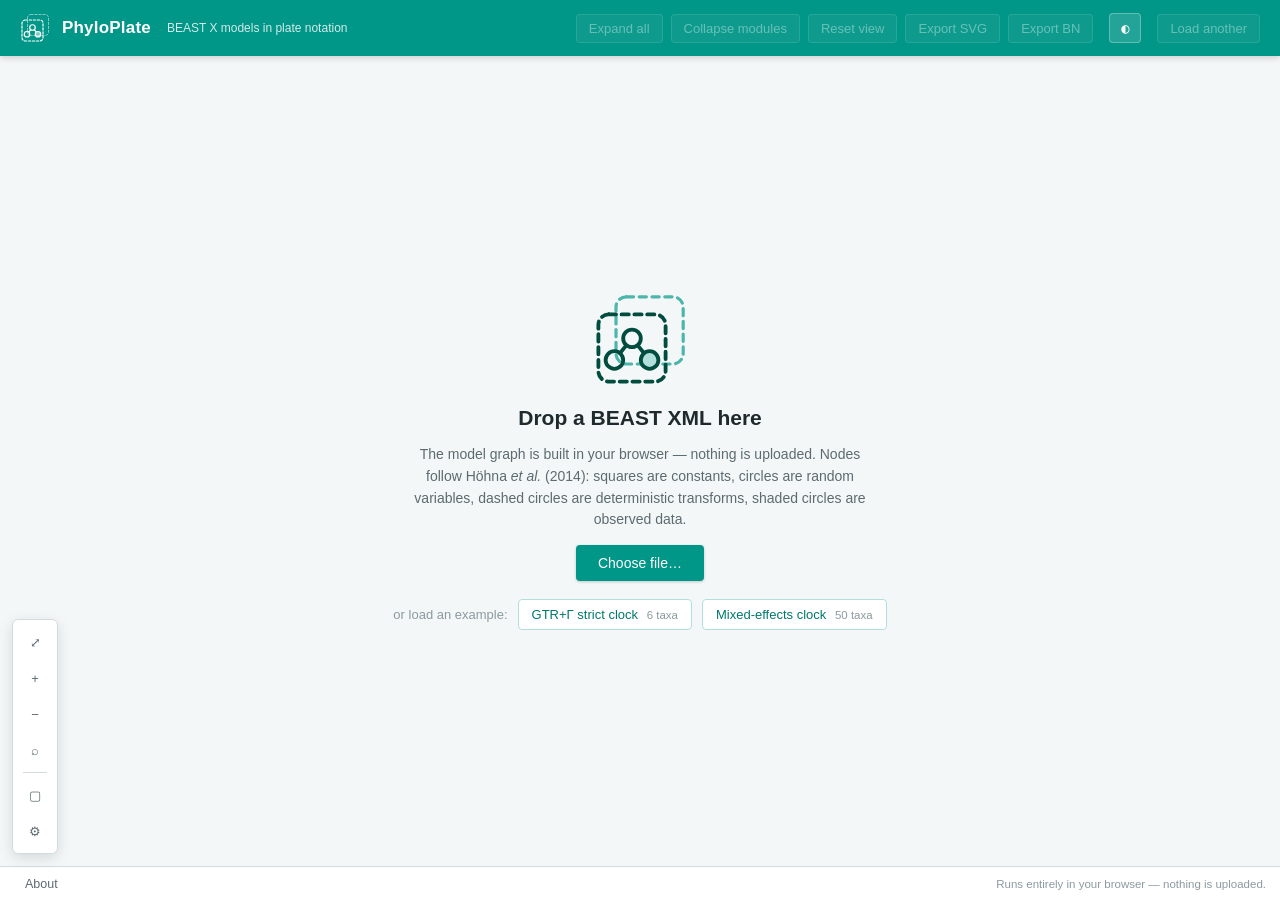
==== commit 61d635e7: "BEAST 2 support, source-view sequence collapse, editor fixes Parser: hybrid dialect handling (BEAST " ====
--- a/index.html
+++ b/index.html
@@ -106,11 +106,11 @@
       <div class="hint">Logged summary statistics and HMC gradient elements are
         inference machinery, not part of the generative model.</div>
 
-      <h2>Priors &amp; Operators</h2>
-      <div class="audit" id="audit"></div>
-
       <h2>Legend</h2>
       <div class="legend" id="legend"></div>
+
+      <h2 class="collapsible collapsed" id="audit-head">Priors &amp; Operators</h2>
+      <div class="audit" id="audit"></div>
       </div>
     </aside>
 
@@ -146,7 +146,7 @@
 
       <div class="drop" id="drop">
         <img class="drop-mark" src="assets/logo.svg" alt="" width="96" height="96">
-        <h2>Drop a BEAST X XML here</h2>
+        <h2>Drop a BEAST XML here</h2>
         <p>The model graph is built in your browser — nothing is uploaded.
            Nodes follow Höhna <i>et al.</i> (2014): squares are constants,
            circles are random variables, dashed circles are deterministic
@@ -206,9 +206,10 @@
 
     <h3>Scope</h3>
     <p>PhyloPlate reads <b>BEAST X / BEAST 1.x</b>, the dialect BEAUti v10
-      emits. BEAST2 files use the same <code>&lt;beast&gt;</code> root but a
-      <code>spec="&hellip;"</code> attribute style; they are detected and
-      reported rather than drawn as an empty graph. The layout is heuristic
+      emits, and <b>BEAST 2</b> files (<code>spec="&hellip;"</code> attribute
+      style, BEAUti2 output). BEAST 2 coverage follows the common
+      <code>spec</code> names; unusual add-on classes fall back to generic
+      labels. The layout is heuristic
       &mdash; large models draw correctly, but may need dragging before they are
       presentable.</p>
 
--- a/css/style.css
+++ b/css/style.css
@@ -261,8 +261,27 @@
   color: var(--teal-700); margin: 22px 0 9px; font-weight: 700;
 }
 aside h2:first-child { margin-top: 0; }
-
-.meta-grid { display: grid; grid-template-columns: auto 1fr; gap: 4px 12px; font-size: 12.5px; }
+/* Collapsible section headers (e.g. Priors & Operators).  Visually like a
+ * normal h2 plus a chevron that rotates when open; the chevron-only h2
+ * leaves space for the click target. */
+aside h2.collapsible {
+  display: flex; align-items: center; gap: 8px;
+  cursor: pointer; user-select: none;
+  transition: color .12s;
+}
+aside h2.collapsible:hover { color: var(--teal-600); }
+aside h2.collapsible::before {
+  content: ""; display: inline-block;
+  width: 0; height: 0;
+  border-left: 5px solid currentColor;
+  border-top: 4px solid transparent;
+  border-bottom: 4px solid transparent;
+  transition: transform .15s; flex: 0 0 5px;
+}
+aside h2.collapsible.collapsed::before { transform: rotate(-90deg); }
+aside h2.collapsible.collapsed + * { display: none; }
+
+.meta-grid { display: grid; grid-template-columns: auto 1fr; gap: 4px 12px; font-size: 12.5px; margin-bottom: 6px; }
 .meta-grid span { color: var(--fg-mute); }
 .meta-grid b { font-weight: 600; font-family: var(--mono); font-size: 12px; }
 
@@ -283,7 +302,15 @@
 }
 
 .legend { display: flex; flex-direction: column; gap: 9px; font-size: 12.5px; }
-.legend .row { display: flex; align-items: center; gap: 11px; }
+.legend .row {
+  display: flex; align-items: center; gap: 11px;
+  padding: 4px 6px; border-radius: 4px;
+  cursor: pointer; transition: background .12s;
+}
+.legend .row:hover { background: var(--surface-0); }
+.legend .row.active {
+  background: color-mix(in srgb, var(--orange) 12%, transparent);
+}
 .legend svg { flex: 0 0 34px; }
 .legend .desc { color: var(--text-mute); line-height: 1.35; }
 .legend .desc b { color: var(--text); font-weight: 600; display: block; }
@@ -408,7 +435,7 @@
 }
 .notation-pane[hidden] { display: none; }
 
-.notation { max-width: 900px; margin: 0 auto; }
+.notation { max-width: none; margin: 0; }
 
 .notation section { margin-bottom: 36px; }
 .notation h3 {
@@ -445,7 +472,8 @@
 }
 .eq {
   font-family: Georgia, "Times New Roman", serif; font-size: 16px;
-  line-height: 1.9; white-space: nowrap; color: var(--text);
+  line-height: 1.9; color: var(--text);
+  overflow-wrap: anywhere; word-break: break-word;
 }
 
 /* one distributional statement per row */
@@ -458,9 +486,9 @@
 }
 .stmts .row { border-radius: 4px; }
 .stmts .row:nth-child(odd) { background: color-mix(in srgb, var(--teal-500) 5%, transparent); }
-.stmt .lhs { text-align: right; font-style: italic; color: var(--teal-900); }
+.stmt .lhs { text-align: right; font-style: italic; color: var(--teal-900); white-space: nowrap; }
 .stmt .op { text-align: center; color: var(--text-faint); font-style: normal; }
-.stmt .rhs { color: var(--text); }
+.stmt .rhs { color: var(--text); overflow-wrap: anywhere; word-break: break-word; }
 .stmt .rhs em { font-size: 12px; color: var(--text-faint); }
 .stmt .src {
   font-family: var(--mono); font-size: 10.5px; color: var(--text-faint);
@@ -625,13 +653,6 @@
   font-family: var(--mono); font-size: 11px; color: var(--text-faint);
   min-width: 36px; text-align: right;
 }
-.search-row .clear-search {
-  position: absolute; right: 4px; top: 50%; transform: translateY(-50%);
-  font: inherit; font-size: 13px; line-height: 1;
-  background: none; border: 0; color: var(--text-faint);
-  cursor: pointer; padding: 4px 7px; border-radius: 3px;
-}
-.search-row .clear-search:hover { background: var(--surface-2); color: var(--text); }
 .search-row.hidden { display: none; }
 
 .match-hi {
@@ -747,6 +768,20 @@
   background: color-mix(in srgb, var(--orange) 18%, transparent);
 }
 .source-pane .source-body .src-line.dim { opacity: .55; }
+.source-pane .source-body .src-line.src-target { cursor: pointer; }
+.source-pane .source-body .src-line.src-target::before {
+  content: '\25B8';
+  display: inline-block;
+  width: 0; margin-left: -10px;
+  color: var(--teal-500);
+  opacity: 0;
+  transition: opacity .15s;
+}
+.source-pane .source-body .src-line.src-target:hover::before { opacity: 1; }
+.source-pane .source-body .src-line.flash {
+  background: color-mix(in srgb, var(--teal-500) 30%, transparent);
+  transition: background 1.5s ease-out;
+}
 .source-pane .source-body .src-line .ln {
   text-align: right; padding-right: 12px;
   color: var(--text-faint); user-select: none;
@@ -754,6 +789,16 @@
 }
 .source-pane .source-body .src-line.hi .ln {
   color: var(--orange); font-weight: 600;
+}
+.source-pane .source-body .src-line.src-collapse {
+  cursor: pointer;
+}
+.source-pane .source-body .src-line.src-collapse .code {
+  color: var(--text-faint);
+  font-style: italic;
+}
+.source-pane .source-body .src-line.src-collapse:hover {
+  background: color-mix(in srgb, var(--teal-500) 12%, transparent);
 }
 .source-pane .source-body .src-line .code { padding-left: 12px; }
 .source-pane .source-body .src-line .code .tag { color: var(--teal-700); }
@@ -1118,11 +1163,3 @@
   header.bar .sub { display: none; }
   header.bar .filename { max-width: 160px; }
 }
-
-/* kbd hints shown on focus for keyboard shortcuts */
-kbd.kbd {
-  font-family: var(--mono); font-size: 10.5px;
-  background: var(--surface-2); color: var(--text-mute);
-  padding: 1px 5px; border-radius: 3px;
-  border: 1px solid var(--line);
-}
